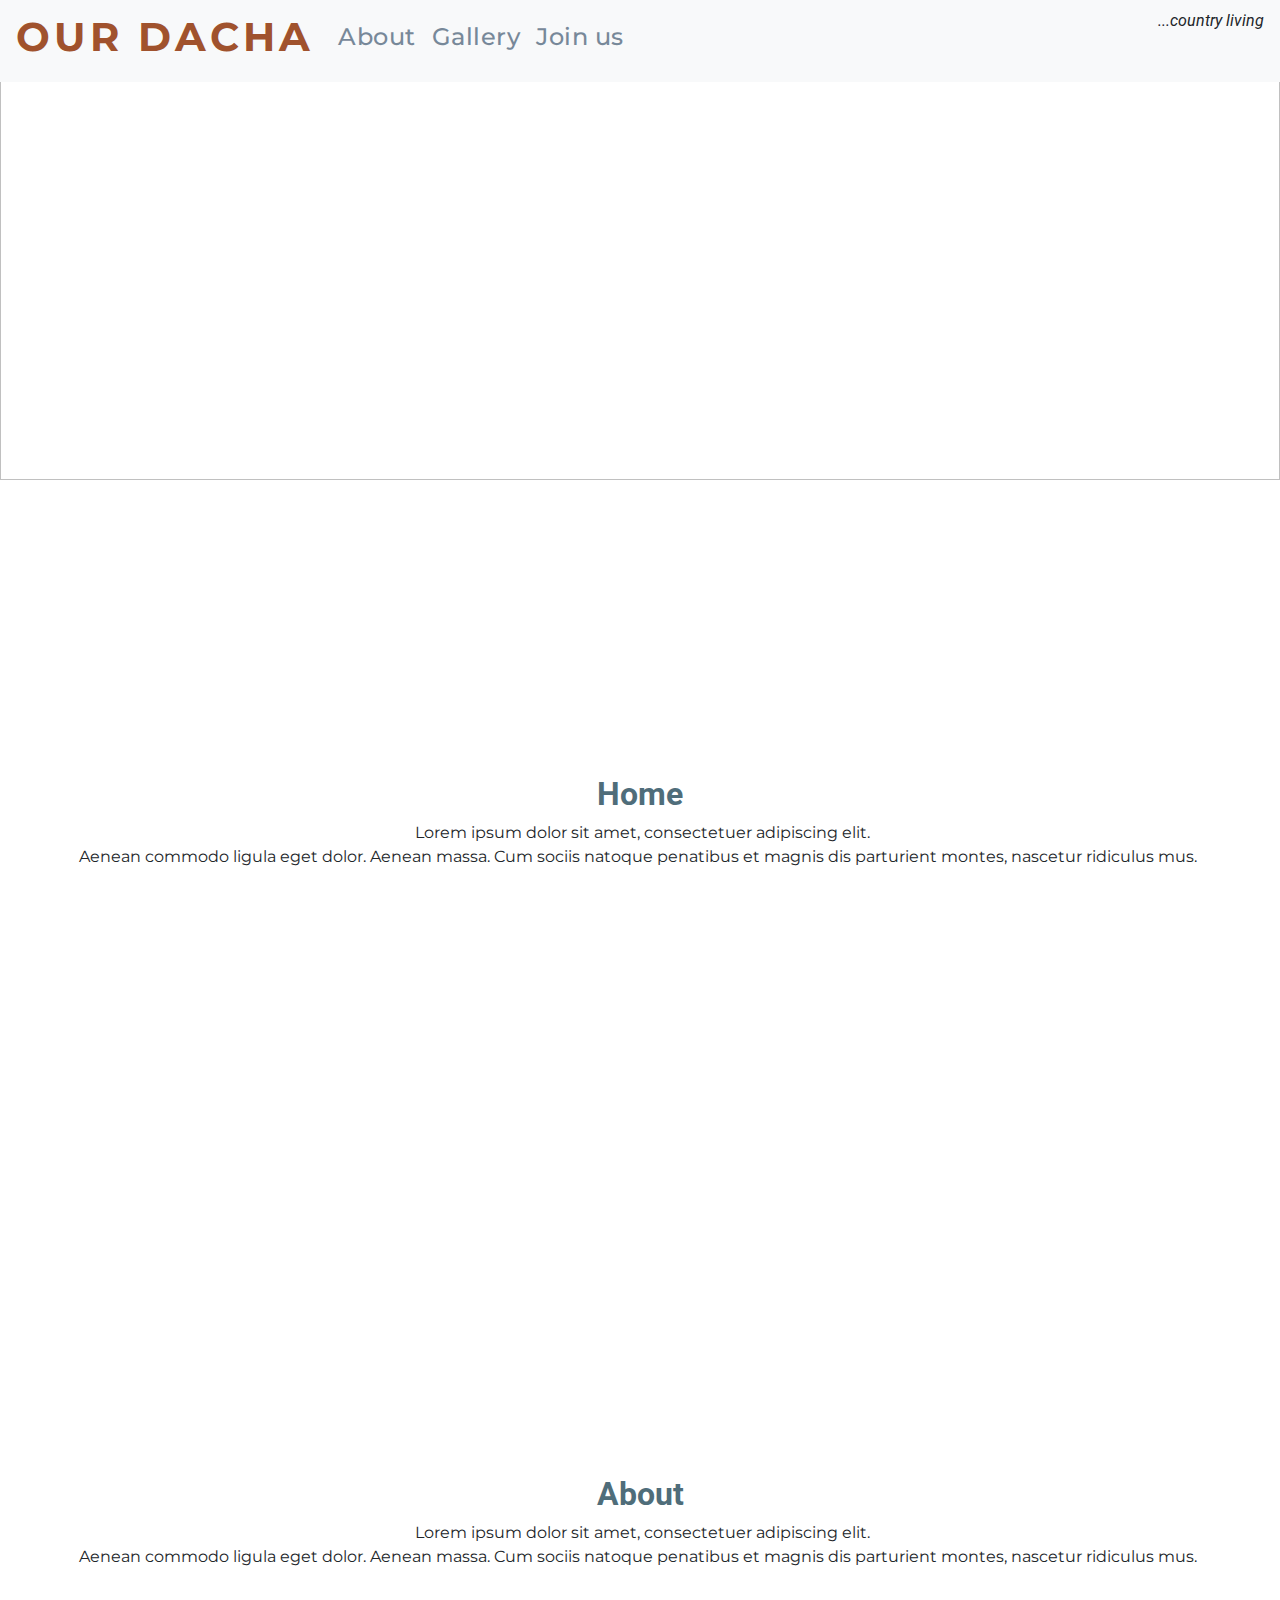
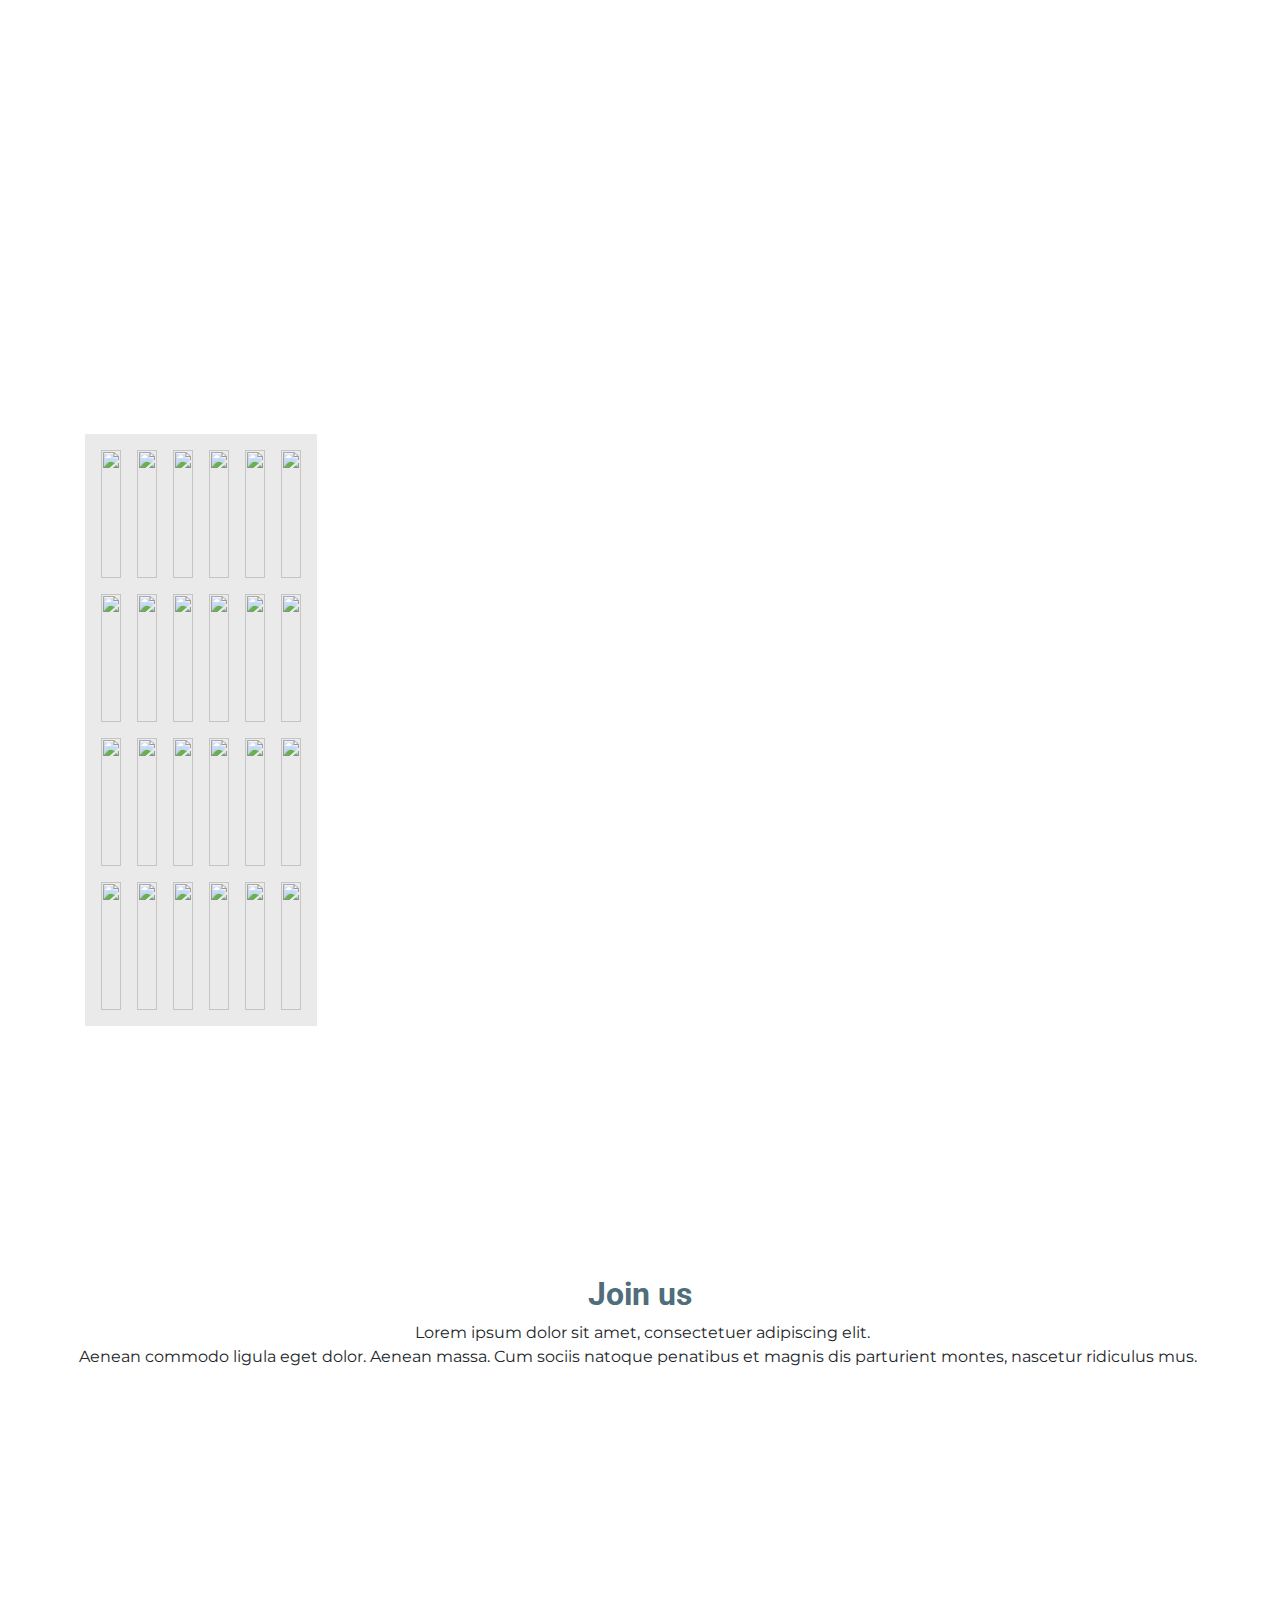
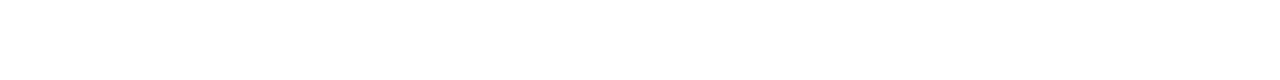
==== index.html @ f63cd3dd "added additional image to gallery section to result in six rows od six images across four columns. e" ====
<!DOCTYPE html>
<html lang="en-US">
  <head>
    <meta charset="UTF-8"/>
    <meta name="viewport" content="width=device-width, initial-scale=1.0"/>
    <link href="css/style.css" rel="stylesheet">
    <link href="https://fonts.googleapis.com/css2?family=Montserrat&family=Roboto&display=swap" rel="stylesheet">
    <link rel="stylesheet" href="https://stackpath.bootstrapcdn.com/bootstrap/4.5.2/css/bootstrap.min.css">
    <link rel="stylesheet" href="https://use.fontawesome.com/releases/v5.6.3/css/all.css">
    <title>Our Dacha</title>
  </head>
  <body>
<!--Nav-->
<header>
 <nav class="navbar navbar-expand-md fixed-top navbar-light bg-light">
  <a class="navbar-brand" href="#home"><h1><strong>Our Dacha</strong></h1></a>
  <button class="navbar-toggler" type="button" data-toggle="collapse" data-target="#navbarNav" aria-controls="navbarNav" aria-expanded="false" aria-label="Toggle navigation">
    <span class="navbar-toggler-icon"></span>
  </button>
  <div class="collapse navbar-collapse" id="navbarNav">
    <ul class="navbar-nav">
      <li class="nav-item active">
        <a class="nav-link" href="#about"><h4>About</h4><span class="sr-only"></span></a>
      </li>
      <li class="nav-item">
        <a class="nav-link" href="#gallery"><h4>Gallery</h4></a>
      </li>
      <li class="nav-item">
        <a class="nav-link" href="#form"><h4>Join us</h4></a>
      </li>
    </ul>
      </div>
        <div class="d-none d-md-block">
            <p class="navbar-text my-auto mr-2"><i>...country living</i></p>
             </div>
     </nav>
     </header>
    
    <!--banner section-->
     <section class="banner" id="banner">
     <div class="banner">
         <img class="banner-img" src="css/images/countryside.jpg">
     </div>
     </section>
     

     <!--home section-->
    <div class="home-section" id="home">
     <div class="text-area">
     <h2><strong>Home</strong></h2>
     <p>  Lorem ipsum dolor sit amet, consectetuer adipiscing elit. 
     Aenean commodo ligula eget dolor. Aenean massa. Cum sociis natoque penatibus et magnis dis parturient montes, nascetur ridiculus mus. </p>
     </div>
     </div>

     <!--about section-->
    <div class="about-section" id="about">
     <div class="text-area">
     <h2><strong>About</strong></h2>
     <p>  Lorem ipsum dolor sit amet, consectetuer adipiscing elit. 
     Aenean commodo ligula eget dolor. Aenean massa. Cum sociis natoque penatibus et magnis dis parturient montes, nascetur ridiculus mus. </p>
     </div>
     </div>
     
    
     <!--gallery section-->
    <div class="gallery-section" id="gallery">
    <div class="container">
    <div class="gallery">
      <img src="css/images/gallery/farm-1.jpg" class="img img-farm-1" />
      <img src="css/images/gallery/farm-2.jpg" class="img img-farm-2" />
      <img src="css/images/gallery/farm-3.jpg" class="img img-farm-3" />
      <img src="css/images/gallery/farm-4.jpg" class="img img-farm-4" />
      <img src="css/images/gallery/farm-1.jpg" class="img img-farm-1" />
      <img src="css/images/gallery/farm-2.jpg" class="img img-farm-2" />
      <img src="css/images/gallery/farm-3.jpg" class="img img-farm-3" />
      <img src="css/images/gallery/farm-4.jpg" class="img img-farm-4" />
      <img src="css/images/gallery/farm-1.jpg" class="img img-farm-1" />
      <img src="css/images/gallery/farm-2.jpg" class="img img-farm-2" />
      <img src="css/images/gallery/farm-3.jpg" class="img img-farm-3" />
      <img src="css/images/gallery/farm-4.jpg" class="img img-farm-4" />
      <img src="css/images/gallery/farm-1.jpg" class="img img-farm-1" />
      <img src="css/images/gallery/farm-2.jpg" class="img img-farm-2" />
      <img src="css/images/gallery/farm-3.jpg" class="img img-farm-3" />
      <img src="css/images/gallery/farm-4.jpg" class="img img-farm-4" />
      <img src="css/images/gallery/farm-1.jpg" class="img img-farm-1" />
      <img src="css/images/gallery/farm-2.jpg" class="img img-farm-2" />
      <img src="css/images/gallery/farm-3.jpg" class="img img-farm-3" />
      <img src="css/images/gallery/farm-4.jpg" class="img img-farm-4" />
      <img src="css/images/gallery/farm-1.jpg" class="img img-farm-1" />
      <img src="css/images/gallery/farm-2.jpg" class="img img-farm-2" />
      <img src="css/images/gallery/farm-3.jpg" class="img img-farm-3" />
      <img src="css/images/gallery/farm-4.jpg" class="img img-farm-4" />
    </div>
    </div>
    </div>

    <!--form-section-->
     <div class="form-section" id="form">
     <div class="text-area">
     <h2><strong>Join us</strong></h2>
     <p>  Lorem ipsum dolor sit amet, consectetuer adipiscing elit. 
     Aenean commodo ligula eget dolor. Aenean massa. Cum sociis natoque penatibus et magnis dis parturient montes, nascetur ridiculus mus. </p>
     </div>
     </div>

<!--Nav-->



  </body>
</html>
---- css/style.css ----
@import url('https://fonts.googleapis.com/css2?family=Montserrat&family=Roboto&display=swap');

* {
    margin: 0;
    padding: 0;
    list-style: none;
    text-decoration: none;
}

html {
    scroll-behavior: smooth;
}

 body {
    margin: 0;
    padding: 0;
    width: dynamic;
    position: absolute;
}



h1 {
    font-family: 'Montserrat';
    text-decoration: none;
    text-transform: uppercase;
    letter-spacing: 4px;
    color: #A0522D;
}

h4 {
    font-family: 'Montserrat';
    font-size: 1rem;
    line-height: 4rem;
    letter-spacing: 0.5px;
    color: #778899;
}

/*banner*/

.banner {
    height: 30%;
    width: 100%;
    display: block;
} 


.banner > .banner-img {
    position: relative;
    width: 100%;
    height: 30rem;
    background-repeat: no-repeat center center;
    -webkit-background-size: cover;  
    background-size: cover;
}


/*content sections*/

.home-section, .about-section, .gallery-section, .form-section {
    position: inherit;
    display: flex;
    justify-content: center;
    align-items: center;
    text-align: center;
    font-family: 'Montserrat';
    flex-wrap: wrap;
    flex-direction: row;
    width: 100%;
    height: 700px;
}

.text-area h2 {
    overflow: auto;
    font-family: 'Roboto';
    color:#4F6D7A;
    
}

/*gallery*/

.container {
    width: 100%;
    height: 100vh;
    display: flex;
    align-items: center;
}

.gallery {
    display: grid;
    grid-template-columns: repeat(6, minmax(10px, 1fr));
    grid-template-rows: repeat(4, 10vw);
    grid-gap: 16px;
    background-color: #EAEAEA;
    padding: 16px;
}

.img {
    width: 100%;
    height: 100%;
    object-fit: cover;
    opacity: .9;
    transition: opacity 0.3s;
}

img:hover {
    opacity: 1;
}
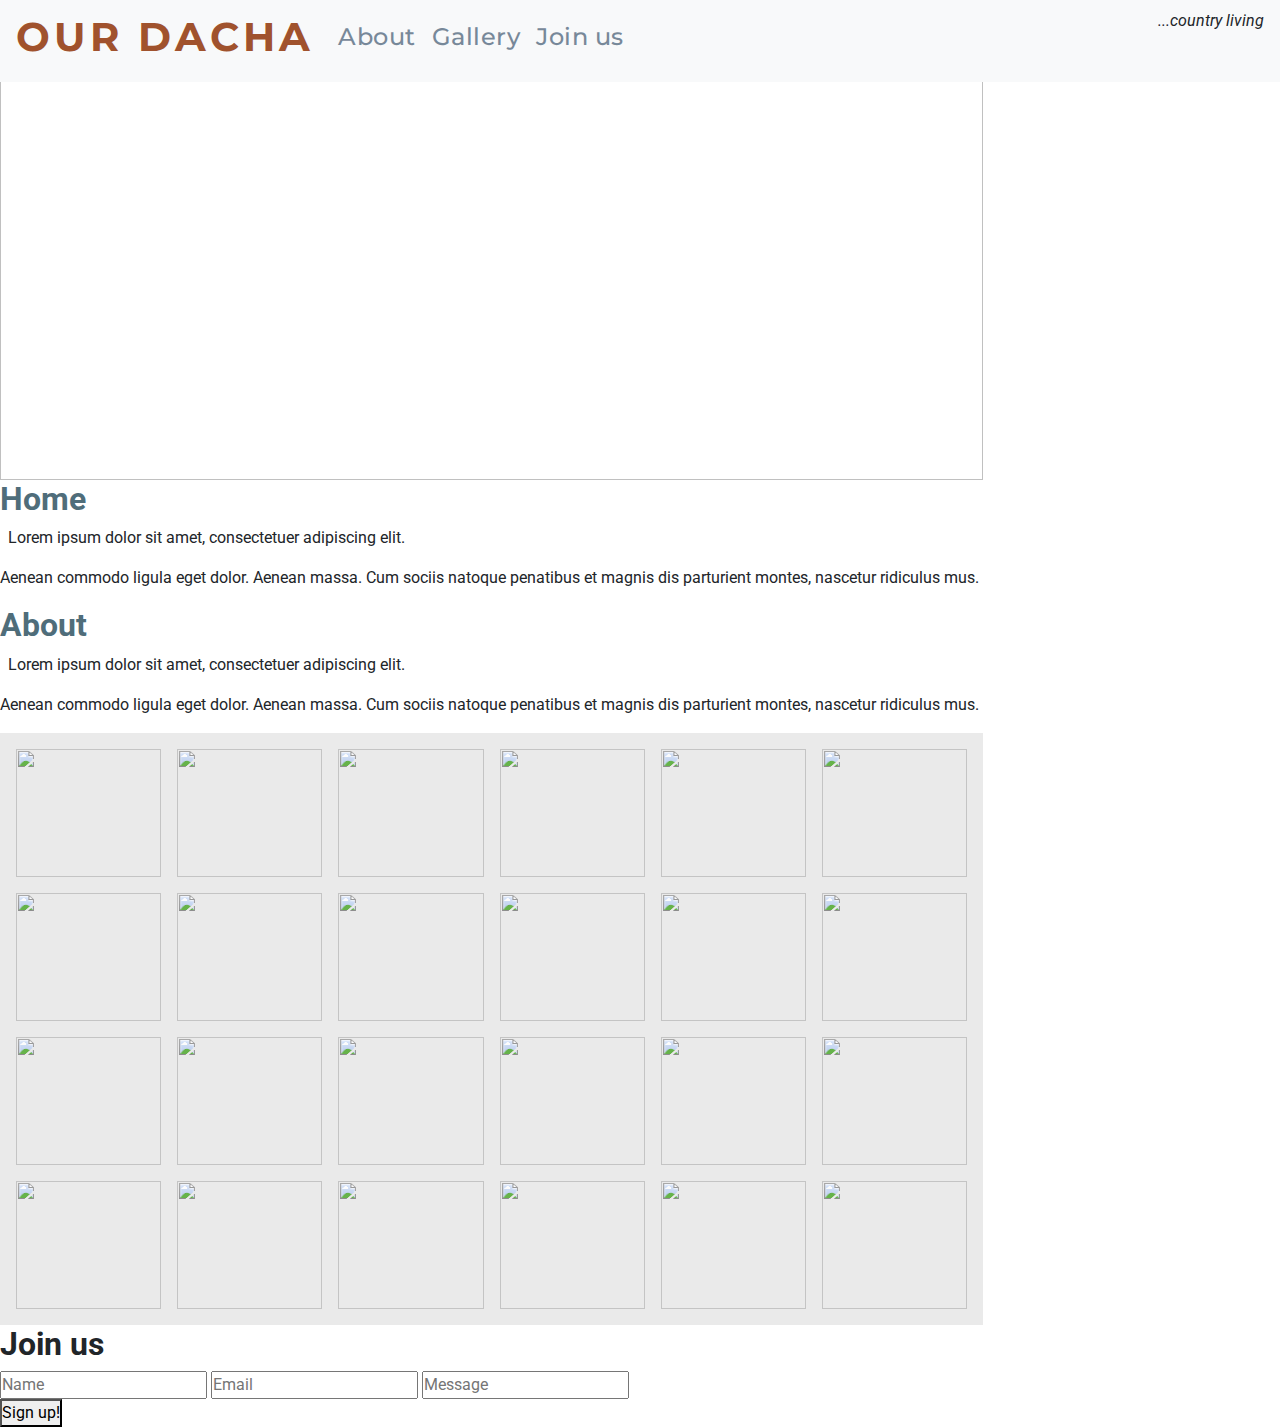
==== commit ee03fe56: "created form with name,email and message input as well as a button to submit form." ====
--- a/index.html
+++ b/index.html
@@ -2,109 +2,126 @@
 <html lang="en-US">
   <head>
     <meta charset="UTF-8"/>
-    <meta name="viewport" content="width=device-width, initial-scale=1.0"/>
+    <meta name="viewport" content="width=device-width, initial-scale=1.0">
     <link href="css/style.css" rel="stylesheet">
     <link href="https://fonts.googleapis.com/css2?family=Montserrat&family=Roboto&display=swap" rel="stylesheet">
     <link rel="stylesheet" href="https://stackpath.bootstrapcdn.com/bootstrap/4.5.2/css/bootstrap.min.css">
     <link rel="stylesheet" href="https://use.fontawesome.com/releases/v5.6.3/css/all.css">
     <title>Our Dacha</title>
-  </head>
-  <body>
-<!--Nav-->
-<header>
- <nav class="navbar navbar-expand-md fixed-top navbar-light bg-light">
-  <a class="navbar-brand" href="#home"><h1><strong>Our Dacha</strong></h1></a>
-  <button class="navbar-toggler" type="button" data-toggle="collapse" data-target="#navbarNav" aria-controls="navbarNav" aria-expanded="false" aria-label="Toggle navigation">
-    <span class="navbar-toggler-icon"></span>
-  </button>
-  <div class="collapse navbar-collapse" id="navbarNav">
-    <ul class="navbar-nav">
-      <li class="nav-item active">
-        <a class="nav-link" href="#about"><h4>About</h4><span class="sr-only"></span></a>
-      </li>
-      <li class="nav-item">
-        <a class="nav-link" href="#gallery"><h4>Gallery</h4></a>
-      </li>
-      <li class="nav-item">
-        <a class="nav-link" href="#form"><h4>Join us</h4></a>
-      </li>
-    </ul>
-      </div>
-        <div class="d-none d-md-block">
-            <p class="navbar-text my-auto mr-2"><i>...country living</i></p>
-             </div>
-     </nav>
-     </header>
+  </head> 
+
+<body>
+	<!--Nav-->
+    <section class="container-fluid">
+	<header>
+		<nav class="navbar navbar-expand-md fixed-top navbar-light bg-light">
+			<a class="navbar-brand" href="#home">
+				<h1><strong>Our Dacha</strong></h1>
+			</a>
+			<button class="navbar-toggler" type="button" data-toggle="collapse" data-target="#navbarNav" aria-controls="navbarNav" aria-expanded="false" aria-label="Toggle navigation">
+	                <span class="navbar-toggler-icon"></span>
+	            </button>
+			<div class="collapse navbar-collapse" id="navbarNav">
+				<ul class="navbar-nav mr-auto mt-2 mt-lg-0">
+					<li class="nav-item active">
+						<a class="nav-link" href="#about">
+							<h4>About</h4><span class="sr-only"></span>
+						</a>
+					</li>
+					<li class="nav-item">
+						<a class="nav-link" href="#gallery">
+							<h4>Gallery</h4>
+						</a>
+					</li>
+					<li class="nav-item">
+						<a class="nav-link" href="#form">
+							<h4>Join us</h4>
+						</a>
+					</li>
+				</ul>
+				   
+			</div>
+			      <div class="d-none d-md-block">
+				        <p class="navbar-text my-auto mr-2"><i>...country living</i></p>
+				   </div>
+		</nav>
+	</header>
+    </section>
     
-    <!--banner section-->
-     <section class="banner" id="banner">
-     <div class="banner">
-         <img class="banner-img" src="css/images/countryside.jpg">
-     </div>
-     </section>
-     
+	<!--banner section-->
+	<section class="banner" id="banner">
+		<div class="banner">
+			<img class="banner-img" src="css/images/countryside.jpg">
+	     </div>
+	</section>
+
 
      <!--home section-->
-    <div class="home-section" id="home">
-     <div class="text-area">
-     <h2><strong>Home</strong></h2>
-     <p>  Lorem ipsum dolor sit amet, consectetuer adipiscing elit. 
-     Aenean commodo ligula eget dolor. Aenean massa. Cum sociis natoque penatibus et magnis dis parturient montes, nascetur ridiculus mus. </p>
-     </div>
-     </div>
+	<div class="content" id="home">
+		<div class="text-area">
+			<h2><strong>Home</strong></h2>
+			<p>  Lorem ipsum dolor sit amet, consectetuer adipiscing elit. </p>
+			<p> Aenean commodo ligula eget dolor. Aenean massa. Cum sociis natoque penatibus et magnis dis parturient montes, nascetur ridiculus mus. 
+			</p>
+		</div>
+	</div>
+
 
      <!--about section-->
-    <div class="about-section" id="about">
-     <div class="text-area">
-     <h2><strong>About</strong></h2>
-     <p>  Lorem ipsum dolor sit amet, consectetuer adipiscing elit. 
-     Aenean commodo ligula eget dolor. Aenean massa. Cum sociis natoque penatibus et magnis dis parturient montes, nascetur ridiculus mus. </p>
-     </div>
-     </div>
-     
+	<div class="content" id="about">
+		<div class="text-area">
+			<h2><strong>About</strong></h2>
+			<p>  Lorem ipsum dolor sit amet, consectetuer adipiscing elit. </p>
+			<p> Aenean commodo ligula eget dolor. Aenean massa. Cum sociis natoque penatibus et magnis dis parturient montes, nascetur ridiculus mus. 
+			</p>
+		</div>
+	</div>
     
      <!--gallery section-->
-    <div class="gallery-section" id="gallery">
-    <div class="container">
-    <div class="gallery">
-      <img src="css/images/gallery/farm-1.jpg" class="img img-farm-1" />
-      <img src="css/images/gallery/farm-2.jpg" class="img img-farm-2" />
-      <img src="css/images/gallery/farm-3.jpg" class="img img-farm-3" />
-      <img src="css/images/gallery/farm-4.jpg" class="img img-farm-4" />
-      <img src="css/images/gallery/farm-1.jpg" class="img img-farm-1" />
-      <img src="css/images/gallery/farm-2.jpg" class="img img-farm-2" />
-      <img src="css/images/gallery/farm-3.jpg" class="img img-farm-3" />
-      <img src="css/images/gallery/farm-4.jpg" class="img img-farm-4" />
-      <img src="css/images/gallery/farm-1.jpg" class="img img-farm-1" />
-      <img src="css/images/gallery/farm-2.jpg" class="img img-farm-2" />
-      <img src="css/images/gallery/farm-3.jpg" class="img img-farm-3" />
-      <img src="css/images/gallery/farm-4.jpg" class="img img-farm-4" />
-      <img src="css/images/gallery/farm-1.jpg" class="img img-farm-1" />
-      <img src="css/images/gallery/farm-2.jpg" class="img img-farm-2" />
-      <img src="css/images/gallery/farm-3.jpg" class="img img-farm-3" />
-      <img src="css/images/gallery/farm-4.jpg" class="img img-farm-4" />
-      <img src="css/images/gallery/farm-1.jpg" class="img img-farm-1" />
-      <img src="css/images/gallery/farm-2.jpg" class="img img-farm-2" />
-      <img src="css/images/gallery/farm-3.jpg" class="img img-farm-3" />
-      <img src="css/images/gallery/farm-4.jpg" class="img img-farm-4" />
-      <img src="css/images/gallery/farm-1.jpg" class="img img-farm-1" />
-      <img src="css/images/gallery/farm-2.jpg" class="img img-farm-2" />
-      <img src="css/images/gallery/farm-3.jpg" class="img img-farm-3" />
-      <img src="css/images/gallery/farm-4.jpg" class="img img-farm-4" />
+	<div class="content" id="gallery">
+		<!--<div class="container">-->
+		<div class="gallery">
+			<img src="css/images/gallery/farm-1.jpg" class="img img-farm-1" />
+			<img src="css/images/gallery/farm-2.jpg" class="img img-farm-2" />
+			<img src="css/images/gallery/farm-3.jpg" class="img img-farm-3" />
+			<img src="css/images/gallery/farm-4.jpg" class="img img-farm-4" />
+			<img src="css/images/gallery/farm-1.jpg" class="img img-farm-1" />
+			<img src="css/images/gallery/farm-2.jpg" class="img img-farm-2" />
+			<img src="css/images/gallery/farm-3.jpg" class="img img-farm-3" />
+			<img src="css/images/gallery/farm-4.jpg" class="img img-farm-4" />
+			<img src="css/images/gallery/farm-1.jpg" class="img img-farm-1" />
+			<img src="css/images/gallery/farm-2.jpg" class="img img-farm-2" />
+			<img src="css/images/gallery/farm-3.jpg" class="img img-farm-3" />
+			<img src="css/images/gallery/farm-4.jpg" class="img img-farm-4" />
+			<img src="css/images/gallery/farm-1.jpg" class="img img-farm-1" />
+			<img src="css/images/gallery/farm-2.jpg" class="img img-farm-2" />
+			<img src="css/images/gallery/farm-3.jpg" class="img img-farm-3" />
+			<img src="css/images/gallery/farm-4.jpg" class="img img-farm-4" />
+			<img src="css/images/gallery/farm-1.jpg" class="img img-farm-1" />
+			<img src="css/images/gallery/farm-2.jpg" class="img img-farm-2" />
+			<img src="css/images/gallery/farm-3.jpg" class="img img-farm-3" />
+			<img src="css/images/gallery/farm-4.jpg" class="img img-farm-4" />
+			<img src="css/images/gallery/farm-1.jpg" class="img img-farm-1" />
+			<img src="css/images/gallery/farm-2.jpg" class="img img-farm-2" />
+			<img src="css/images/gallery/farm-3.jpg" class="img img-farm-3" />
+			<img src="css/images/gallery/farm-4.jpg" class="img img-farm-4" />
+	    </div>
+			<!--</div> -->
+		</div>
+    
+
+	<!--form-section-->
+	<div class="content" id="form">
+    <div class="form">
+    <h2><strong>Join us</strong></h2>
+      <form>
+        <input type="text" id="name" placeholder="Name" />
+        <input type="text" id="email" placeholder="Email" />
+        <input type="text" id="message" placeholder="Message" />
+      </form>
+      <button type="button">Sign up!</button>
     </div>
     </div>
-    </div>
-
-    <!--form-section-->
-     <div class="form-section" id="form">
-     <div class="text-area">
-     <h2><strong>Join us</strong></h2>
-     <p>  Lorem ipsum dolor sit amet, consectetuer adipiscing elit. 
-     Aenean commodo ligula eget dolor. Aenean massa. Cum sociis natoque penatibus et magnis dis parturient montes, nascetur ridiculus mus. </p>
-     </div>
-     </div>
-
-<!--Nav-->
 
 
 
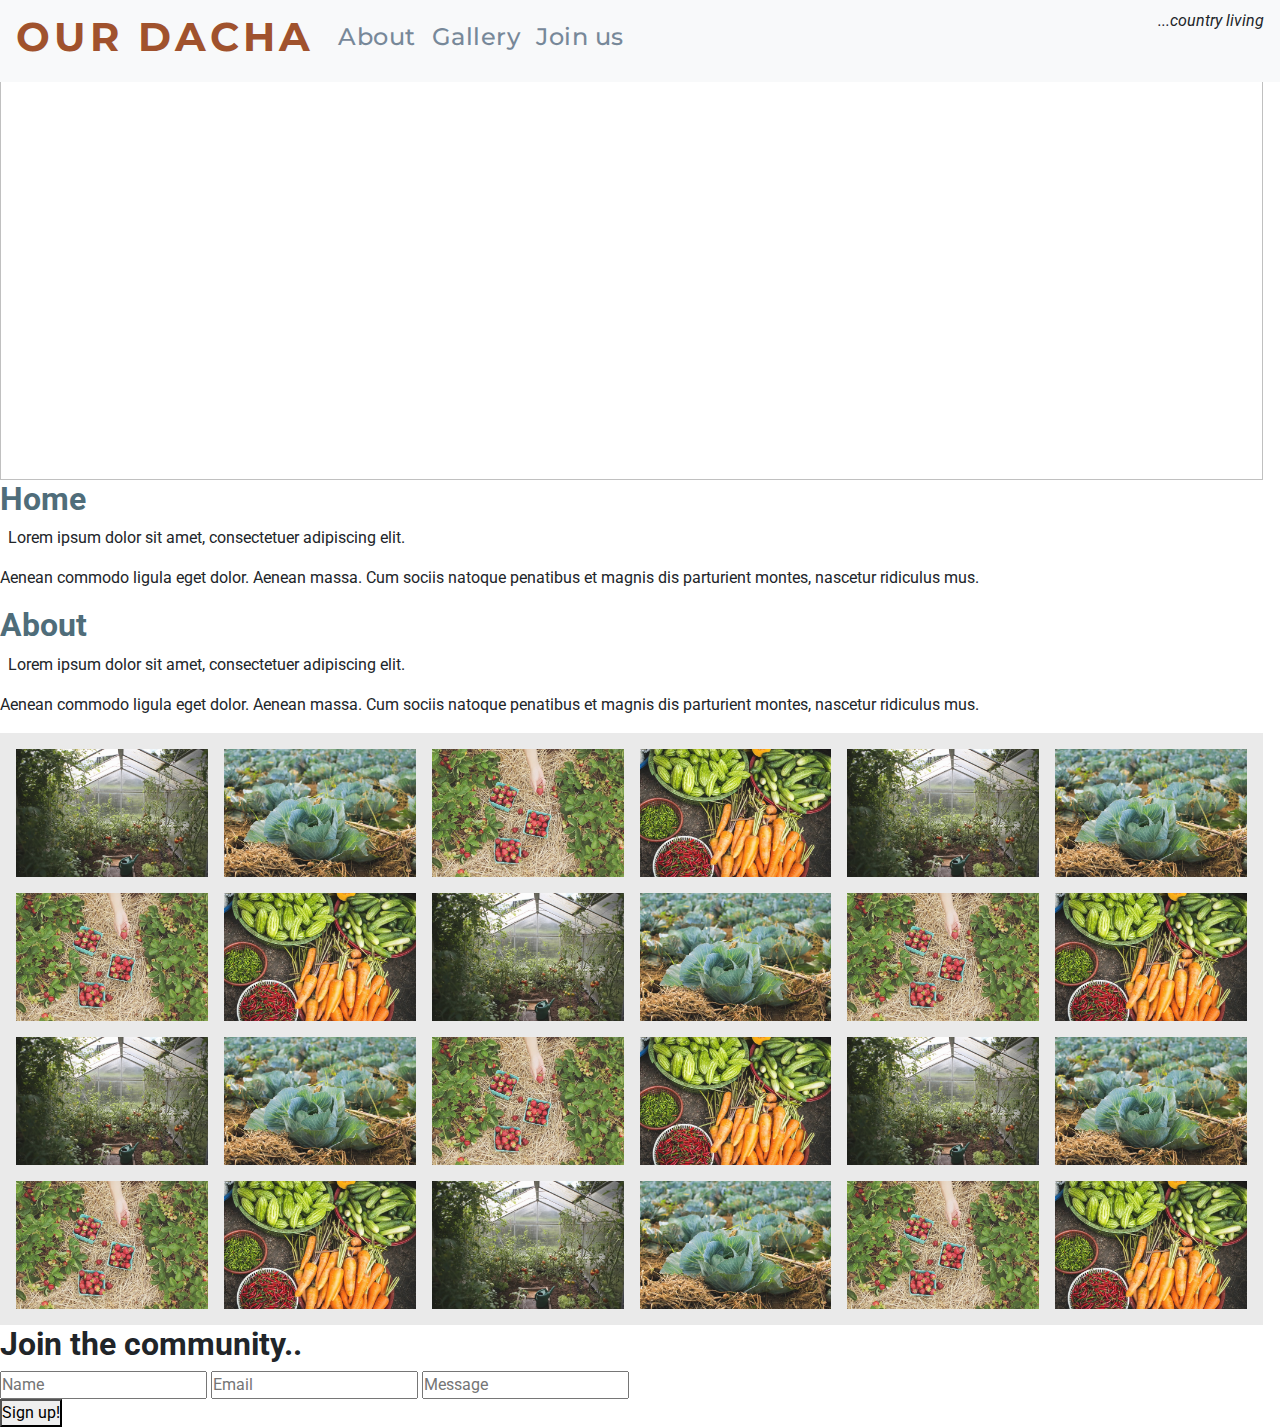
==== commit c5b507e4: "edit" ====
--- a/index.html
+++ b/index.html
@@ -113,7 +113,7 @@
 	<!--form-section-->
 	<div class="content" id="form">
     <div class="form">
-    <h2><strong>Join us</strong></h2>
+    <h2><strong>Join the community..</strong></h2>
       <form>
         <input type="text" id="name" placeholder="Name" />
         <input type="text" id="email" placeholder="Email" />
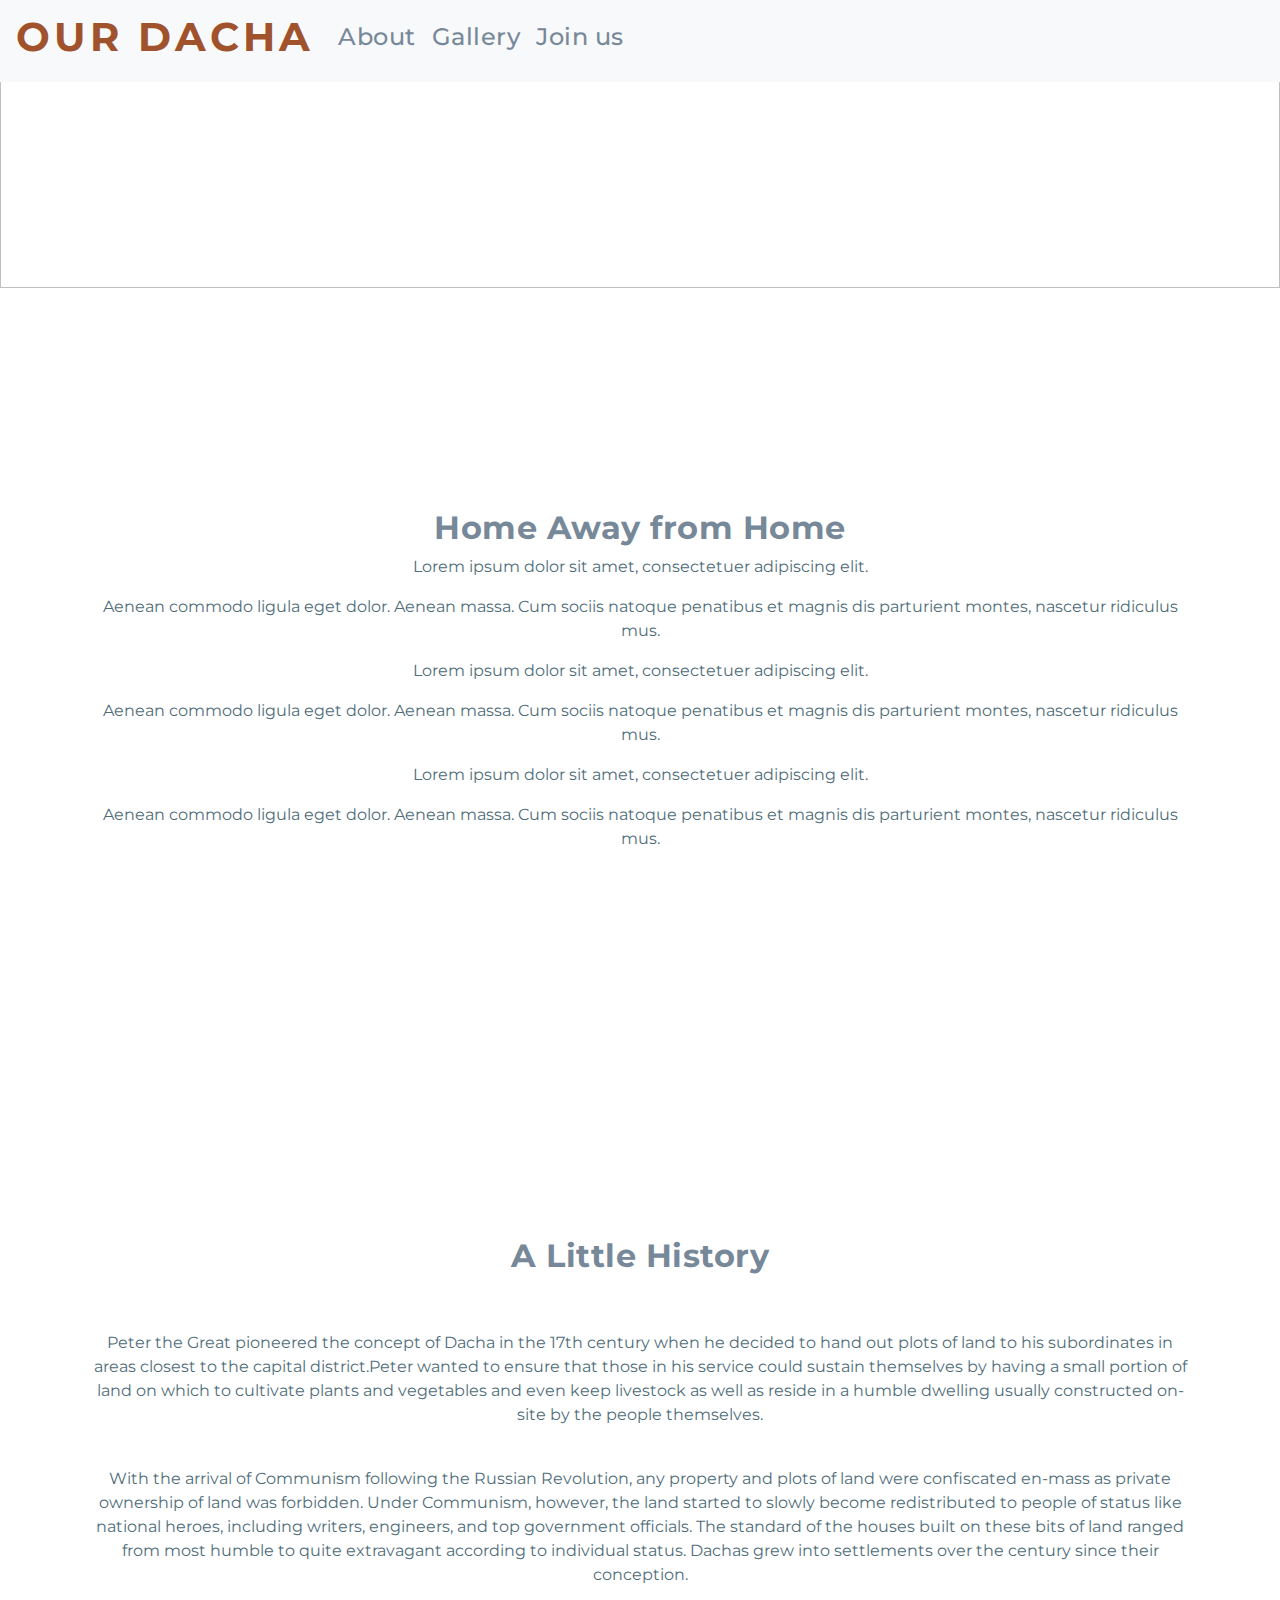
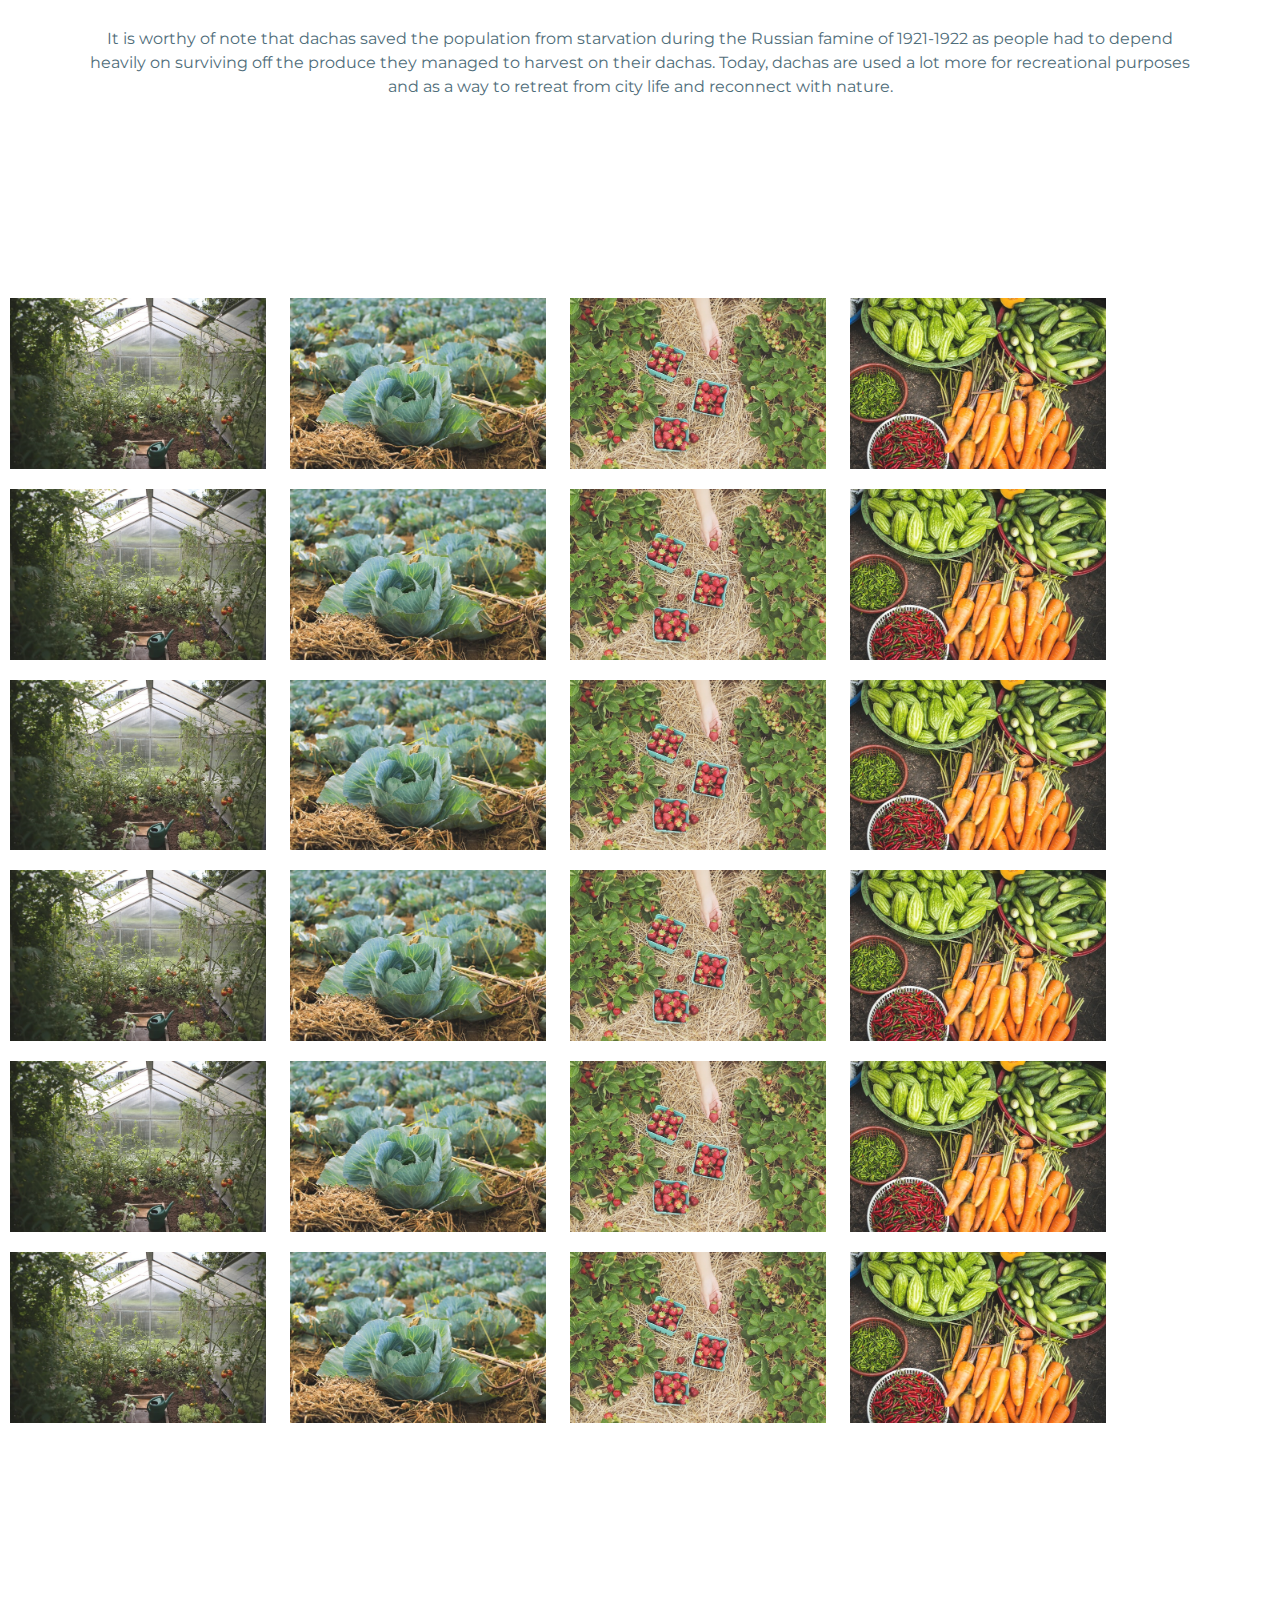
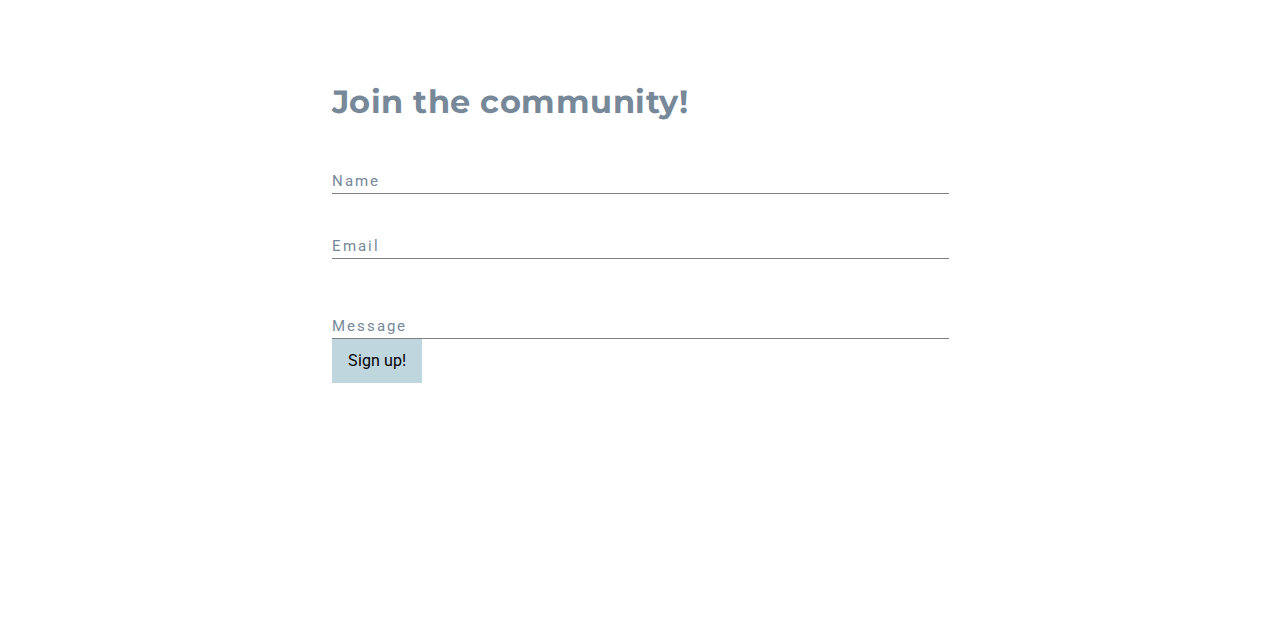
==== commit 3cf03303: "not altering the images section with any additional div classes as found them unnecessary at this po" ====
--- a/index.html
+++ b/index.html
@@ -1,3 +1,4 @@
+
 <!DOCTYPE html>
 <html lang="en-US">
   <head>
@@ -6,14 +7,12 @@
     <link href="css/style.css" rel="stylesheet">
     <link href="https://fonts.googleapis.com/css2?family=Montserrat&family=Roboto&display=swap" rel="stylesheet">
     <link rel="stylesheet" href="https://stackpath.bootstrapcdn.com/bootstrap/4.5.2/css/bootstrap.min.css">
-    <link rel="stylesheet" href="https://use.fontawesome.com/releases/v5.6.3/css/all.css">
+    <link rel="stylesheet" href="https://use.fontawesome.com/releases/v5.6.3/css/all.css">
     <title>Our Dacha</title>
-  </head> 
+  </head>
 
 <body>
-	<!--Nav-->
     <section class="container-fluid">
-	<header>
 		<nav class="navbar navbar-expand-md fixed-top navbar-light bg-light">
 			<a class="navbar-brand" href="#home">
 				<h1><strong>Our Dacha</strong></h1>
@@ -39,91 +38,133 @@
 						</a>
 					</li>
 				</ul>
-				   
+
 			</div>
-			      <div class="d-none d-md-block">
-				        <p class="navbar-text my-auto mr-2"><i>...country living</i></p>
-				   </div>
+			   <!-- <div class="d-none d-md-block">
+				        <p class="navbar-text my-auto mr-2"><i>...country living</i></p>
+				   </div>  -->
 		</nav>
-	</header>
     </section>
-    
-	<!--banner section-->
+
 	<section class="banner" id="banner">
 		<div class="banner">
 			<img class="banner-img" src="css/images/countryside.jpg">
 	     </div>
+	</section> 
+
+
+
+     <!--home section-->
+	<section class="content container" id="home">
+		<div class="row">
+			<div class="col-sm-12">
+				<h2><strong>Home Away from Home</strong></h2>
+				<!--  <a class="nav-link dropdown-toggle" href="page2.html" id="navbarDropdown" role="button" data-toggle="dropdown" aria-haspopup="true" aria-expanded="false">newpage</a> -->
+				<p> Lorem ipsum dolor sit amet, consectetuer adipiscing elit. </p>
+				<p> Aenean commodo ligula eget dolor. Aenean massa. Cum sociis natoque penatibus et magnis dis parturient
+					montes, nascetur ridiculus mus.
+				</p>
+				<p> Lorem ipsum dolor sit amet, consectetuer adipiscing elit. </p>
+				<p> Aenean commodo ligula eget dolor. Aenean massa. Cum sociis natoque penatibus et magnis dis parturient
+					montes, nascetur ridiculus mus.
+				</p>
+				<p> Lorem ipsum dolor sit amet, consectetuer adipiscing elit. </p>
+				<p> Aenean commodo ligula eget dolor. Aenean massa. Cum sociis natoque penatibus et magnis dis parturient
+					montes, nascetur ridiculus mus.
+				</p>
+			</div>
+		</div>
 	</section>
 
 
-     <!--home section-->
-	<div class="content" id="home">
-		<div class="text-area">
-			<h2><strong>Home</strong></h2>
-			<p>  Lorem ipsum dolor sit amet, consectetuer adipiscing elit. </p>
-			<p> Aenean commodo ligula eget dolor. Aenean massa. Cum sociis natoque penatibus et magnis dis parturient montes, nascetur ridiculus mus. 
-			</p>
-		</div>
-	</div>
-
 
      <!--about section-->
-	<div class="content" id="about">
-		<div class="text-area">
-			<h2><strong>About</strong></h2>
-			<p>  Lorem ipsum dolor sit amet, consectetuer adipiscing elit. </p>
-			<p> Aenean commodo ligula eget dolor. Aenean massa. Cum sociis natoque penatibus et magnis dis parturient montes, nascetur ridiculus mus. 
-			</p>
+	<section class="content container" id="about">
+		<div class="row">
+			<div class="col-sm-12">
+				<h2><strong>A Little History</strong></h2>
+                <br>
+                <br>
+				<p> Peter the Great pioneered the concept of Dacha in the 17th century when he decided to hand out plots of land to his
+                 subordinates in areas closest to the capital district.Peter wanted to ensure that those in his service could sustain themselves by having a small portion of land on which to cultivate plants and vegetables and even keep livestock as well as reside in a humble dwelling usually constructed on-site by the people themselves. 
+                </p>
+                <br>
+                <p> With the arrival of Communism following the Russian Revolution, any property and plots of land were confiscated en-mass as private ownership of land was forbidden. Under Communism, however, the land started to slowly become redistributed to people of status like national heroes, including writers, engineers, and top government officials. 
+                The standard of the houses built on these bits of land ranged from most humble to quite extravagant according to individual status. Dachas grew into settlements over the century since their conception.
+                </p>
+                <br>
+                <p>
+                It is worthy of note that dachas saved the population from starvation during the Russian famine of 1921-1922 as people had to depend heavily on surviving 
+                off the produce they managed to harvest on their dachas.
+                Today, dachas are used a lot more for recreational purposes and as a way to retreat from city life and reconnect with nature.
+				</p>
+                <br>
+			</div>
 		</div>
-	</div>
-    
+	</section>
+
      <!--gallery section-->
-	<div class="content" id="gallery">
-		<!--<div class="container">-->
+	<div class="gallery-content" id="gallery">
 		<div class="gallery">
-			<img src="css/images/gallery/farm-1.jpg" class="img img-farm-1" />
-			<img src="css/images/gallery/farm-2.jpg" class="img img-farm-2" />
-			<img src="css/images/gallery/farm-3.jpg" class="img img-farm-3" />
-			<img src="css/images/gallery/farm-4.jpg" class="img img-farm-4" />
-			<img src="css/images/gallery/farm-1.jpg" class="img img-farm-1" />
-			<img src="css/images/gallery/farm-2.jpg" class="img img-farm-2" />
-			<img src="css/images/gallery/farm-3.jpg" class="img img-farm-3" />
-			<img src="css/images/gallery/farm-4.jpg" class="img img-farm-4" />
-			<img src="css/images/gallery/farm-1.jpg" class="img img-farm-1" />
-			<img src="css/images/gallery/farm-2.jpg" class="img img-farm-2" />
-			<img src="css/images/gallery/farm-3.jpg" class="img img-farm-3" />
-			<img src="css/images/gallery/farm-4.jpg" class="img img-farm-4" />
-			<img src="css/images/gallery/farm-1.jpg" class="img img-farm-1" />
-			<img src="css/images/gallery/farm-2.jpg" class="img img-farm-2" />
-			<img src="css/images/gallery/farm-3.jpg" class="img img-farm-3" />
-			<img src="css/images/gallery/farm-4.jpg" class="img img-farm-4" />
-			<img src="css/images/gallery/farm-1.jpg" class="img img-farm-1" />
-			<img src="css/images/gallery/farm-2.jpg" class="img img-farm-2" />
-			<img src="css/images/gallery/farm-3.jpg" class="img img-farm-3" />
-			<img src="css/images/gallery/farm-4.jpg" class="img img-farm-4" />
-			<img src="css/images/gallery/farm-1.jpg" class="img img-farm-1" />
-			<img src="css/images/gallery/farm-2.jpg" class="img img-farm-2" />
-			<img src="css/images/gallery/farm-3.jpg" class="img img-farm-3" />
-			<img src="css/images/gallery/farm-4.jpg" class="img img-farm-4" />
-	    </div>
-			<!--</div> -->
-		</div>
-    
-
-	<!--form-section-->
-	<div class="content" id="form">
-    <div class="form">
-    <h2><strong>Join the community..</strong></h2>
-      <form>
-        <input type="text" id="name" placeholder="Name" />
-        <input type="text" id="email" placeholder="Email" />
-        <input type="text" id="message" placeholder="Message" />
-      </form>
-      <button type="button">Sign up!</button>
-    </div>
+					<img src="css/images/gallery/farm-1.jpg" class="img img-farm-1" />
+					<img src="css/images/gallery/farm-2.jpg" class="img img-farm-2" />
+					<img src="css/images/gallery/farm-3.jpg" class="img img-farm-3" />
+					<img src="css/images/gallery/farm-4.jpg" class="img img-farm-4" />
+					<img src="css/images/gallery/farm-1.jpg" class="img img-farm-1" />
+					<img src="css/images/gallery/farm-2.jpg" class="img img-farm-2" />
+				    <img src="css/images/gallery/farm-3.jpg" class="img img-farm-3" />
+				    <img src="css/images/gallery/farm-4.jpg" class="img img-farm-4" />
+				    <img src="css/images/gallery/farm-1.jpg" class="img img-farm-1" />
+				    <img src="css/images/gallery/farm-2.jpg" class="img img-farm-2" />
+				    <img src="css/images/gallery/farm-3.jpg" class="img img-farm-3" />
+				    <img src="css/images/gallery/farm-4.jpg" class="img img-farm-4" />
+				    <img src="css/images/gallery/farm-1.jpg" class="img img-farm-1" />
+				    <img src="css/images/gallery/farm-2.jpg" class="img img-farm-2" />
+			     	<img src="css/images/gallery/farm-3.jpg" class="img img-farm-3" />
+			    	<img src="css/images/gallery/farm-4.jpg" class="img img-farm-4" />
+			    	<img src="css/images/gallery/farm-1.jpg" class="img img-farm-1" />
+			    	<img src="css/images/gallery/farm-2.jpg" class="img img-farm-2" />
+			    	<img src="css/images/gallery/farm-3.jpg" class="img img-farm-3" />
+			    	<img src="css/images/gallery/farm-4.jpg" class="img img-farm-4" />
+			    	<img src="css/images/gallery/farm-1.jpg" class="img img-farm-1" />
+			    	<img src="css/images/gallery/farm-2.jpg" class="img img-farm-2" />
+			    	<img src="css/images/gallery/farm-3.jpg" class="img img-farm-3" />
+			    	<img src="css/images/gallery/farm-4.jpg" class="img img-farm-4" />
+         </div>
     </div>
 
 
+	<!--form-section-->
+	<section class="content container" id="form">
+		<div class="row">
+			<div class="col-sm-12">
+				<!--<div class="content" id="form">
+	    <div class="form"> -->
+				<h2><strong>Join the community!</strong></h2>
+				<form>
+					<input type="text" id="name" placeholder="Name" />
+					<input type="text" id="email" placeholder="Email" />
+					<input type="text" id="message" placeholder="Message" />
+	            </form>
+					<button type="button">Sign up!</button>
+			</div>
+		</div>
+	</section>
+
+<!--footer section-->
+
+<!--<section class="section-content" id="footer">
+				<ul>
+					<li><i class="fab fa-youtube"></i><a href="https://www.youtube.com/" target="_blank"></a></li>
+					<li><i class="fab fa-facebook-square"></i><a href="https://www.facebook.com/facebook" target="_blank"></a></li>
+					<li><a href="https://www.instagram.com/" target="_blank"></a><i class="fab fa-instagram-square"></i></li>
+					<li><a href="https://twitter.com/" target="_blank"></a><i class="fab fa-twitter-square"></i></li>
+				</ul>
+</section>   -->
+
+
+
+<script src="https://stackpath.bootstrapcdn.com/bootstrap/4.4.1/js/bootstrap.min.js" integrity="sha384-wfSDF2E50Y2D1uUdj0O3uMBJnjuUD4Ih7YwaYd1iqfktj0Uod8GCExl3Og8ifwB6" crossorigin="anonymous"></script>
 
   </body>
 </html>
--- a/css/style.css
+++ b/css/style.css
@@ -11,17 +11,16 @@
     scroll-behavior: smooth;
 }
 
- body {
+body {
     margin: 0;
     padding: 0;
     width: dynamic;
-    position: absolute;
-}
-
+    position: absolute; 
+}
 
 
 h1 {
-    font-family: 'Montserrat';
+    font-family: "Montserrat", sans-serif;  
     text-decoration: none;
     text-transform: uppercase;
     letter-spacing: 4px;
@@ -29,13 +28,23 @@
 }
 
 h4 {
-    font-family: 'Montserrat';
+    font-family: "Montserrat", sans-serif;
     font-size: 1rem;
     line-height: 4rem;
     letter-spacing: 0.5px;
     color: #778899;
 }
 
+
+/*Navbar*/
+
+.navbar-brand {
+    float: right;
+    display: block;
+}
+
+
+
 /*banner*/
 
 .banner {
@@ -45,62 +54,111 @@
 } 
 
 
-.banner > .banner-img {
+.banner-img {
     position: relative;
     width: 100%;
-    height: 30rem;
-    background-repeat: no-repeat center center;
-    -webkit-background-size: cover;  
-    background-size: cover;
+    height: 7rem;
 }
 
 
 /*content sections*/
 
-.home-section, .about-section, .gallery-section, .form-section {
-    position: inherit;
+.content {
+    position: relative;
     display: flex;
     justify-content: center;
     align-items: center;
-    text-align: center;
     font-family: 'Montserrat';
     flex-wrap: wrap;
-    flex-direction: row;
-    width: 100%;
-    height: 700px;
-}
-
-.text-area h2 {
-    overflow: auto;
+    width: 100%;
+    height: 800px;
+}
+
+
+/*
+.home-content {
+    width: 80%;
+    margin: 0.5rem;
+} 
+
+.about-content {
+    width: 80%;
+    margin: 0.5rem;
+} 
+
+.gallery-content {
+    width: 80%;
+    margin: 0.5rem;
+} 
+
+.form-content {
+    width: 100%;
+    margin: 0.5rem;
+} 
+*/
+
+#home{
+    overflow: hidden;
+    text-align: center;
+    color: #4F6D7A;
+    background-color: #fff;
+}
+
+#about {
+    overflow: hidden;
+    text-align: center;
+    color:#4F6D7A;
+    background-color: #fff;
+}
+
+#gallery {
+    overflow: hidden;
     font-family: 'Roboto';
     color:#4F6D7A;
-    
-}
+    background-color: #fff;
+} 
+
+#form {
+    overflow: hidden;
+    font-family: 'Roboto';
+    color:#4F6D7A;
+    background-color: #fff;
+}   
+
+
+
 
 /*gallery*/
-
-.container {
+/* .container {
     width: 100%;
     height: 100vh;
     display: flex;
     align-items: center;
-}
-
-.gallery {
+    overflow: auto;
+} */
+
+/* .gallery {
     display: grid;
     grid-template-columns: repeat(6, minmax(10px, 1fr));
     grid-template-rows: repeat(4, 10vw);
     grid-gap: 16px;
     background-color: #EAEAEA;
     padding: 16px;
+} */
+
+#gallery {
+    display: flex;
+    flex-flow: row wrap;
 }
 
 .img {
-    width: 100%;
-    height: 100%;
-    object-fit: cover;
+    max-width: 20%;
+    max-height: 20%;
+    object-fit: contain;
     opacity: .9;
+    margin: 10px;
     transition: opacity 0.3s;
+
 }
 
 img:hover {
@@ -111,22 +169,102 @@
 
 
 
-
-
-
-
-
-
-
-
-
-
+/* form */ 
+
+.form1 {
+   position: absolute;
+   top: 60%;
+   left: 50%;
+   transform: translate(-50%, -50%);
+   text-align: center;
+}
  
 
-
-
-
-
-
-
-
+input {
+    width: 100%;
+    margin: 60px 0;
+    background: rgba (0,0,0,0);
+    border: none;
+    border-bottom: 1px solid gray;
+}
+
+h2 {
+    font-family: 'Montserrat';
+    font-size: 1rem;
+    line-height: 4rem;
+    letter-spacing: 0.5px;
+    color: #778899;
+}
+
+#name {
+   margin-top: 40px;
+}
+
+#email {
+   margin-top: 40px;
+}
+
+#message {
+    margin-top: 55px;
+}
+
+::-webkit-input-placeholder {
+    color: #778899;
+    font-size: 15px;
+    letter-spacing: 2px;
+}
+
+button {
+    font-family: 'Roboto';
+    padding: 10px 16px;
+    font-size: 13px;
+    background: #C0D6DF;
+    border: none;
+    /*margin-top: 60px;*/
+    border-top: 60px;
+    border-radius: 5px;
+}
+
+
+
+
+
+
+/* footer */ 
+
+
+
+
+
+
+/* MEDIA QUERIES */
+@media screen and (min-width: 768px) {
+   .banner-img {
+        height: 10rem;
+    }
+ }
+
+
+@media screen and (min-width: 992px) { 
+    .banner-img {
+        height: 15rem;
+    }
+ }
+
+
+@media screen and (min-width: 1200px) {
+    .banner-img {
+        height: 18rem;
+    }
+ }
+
+
+ 
+
+
+
+
+
+
+
+
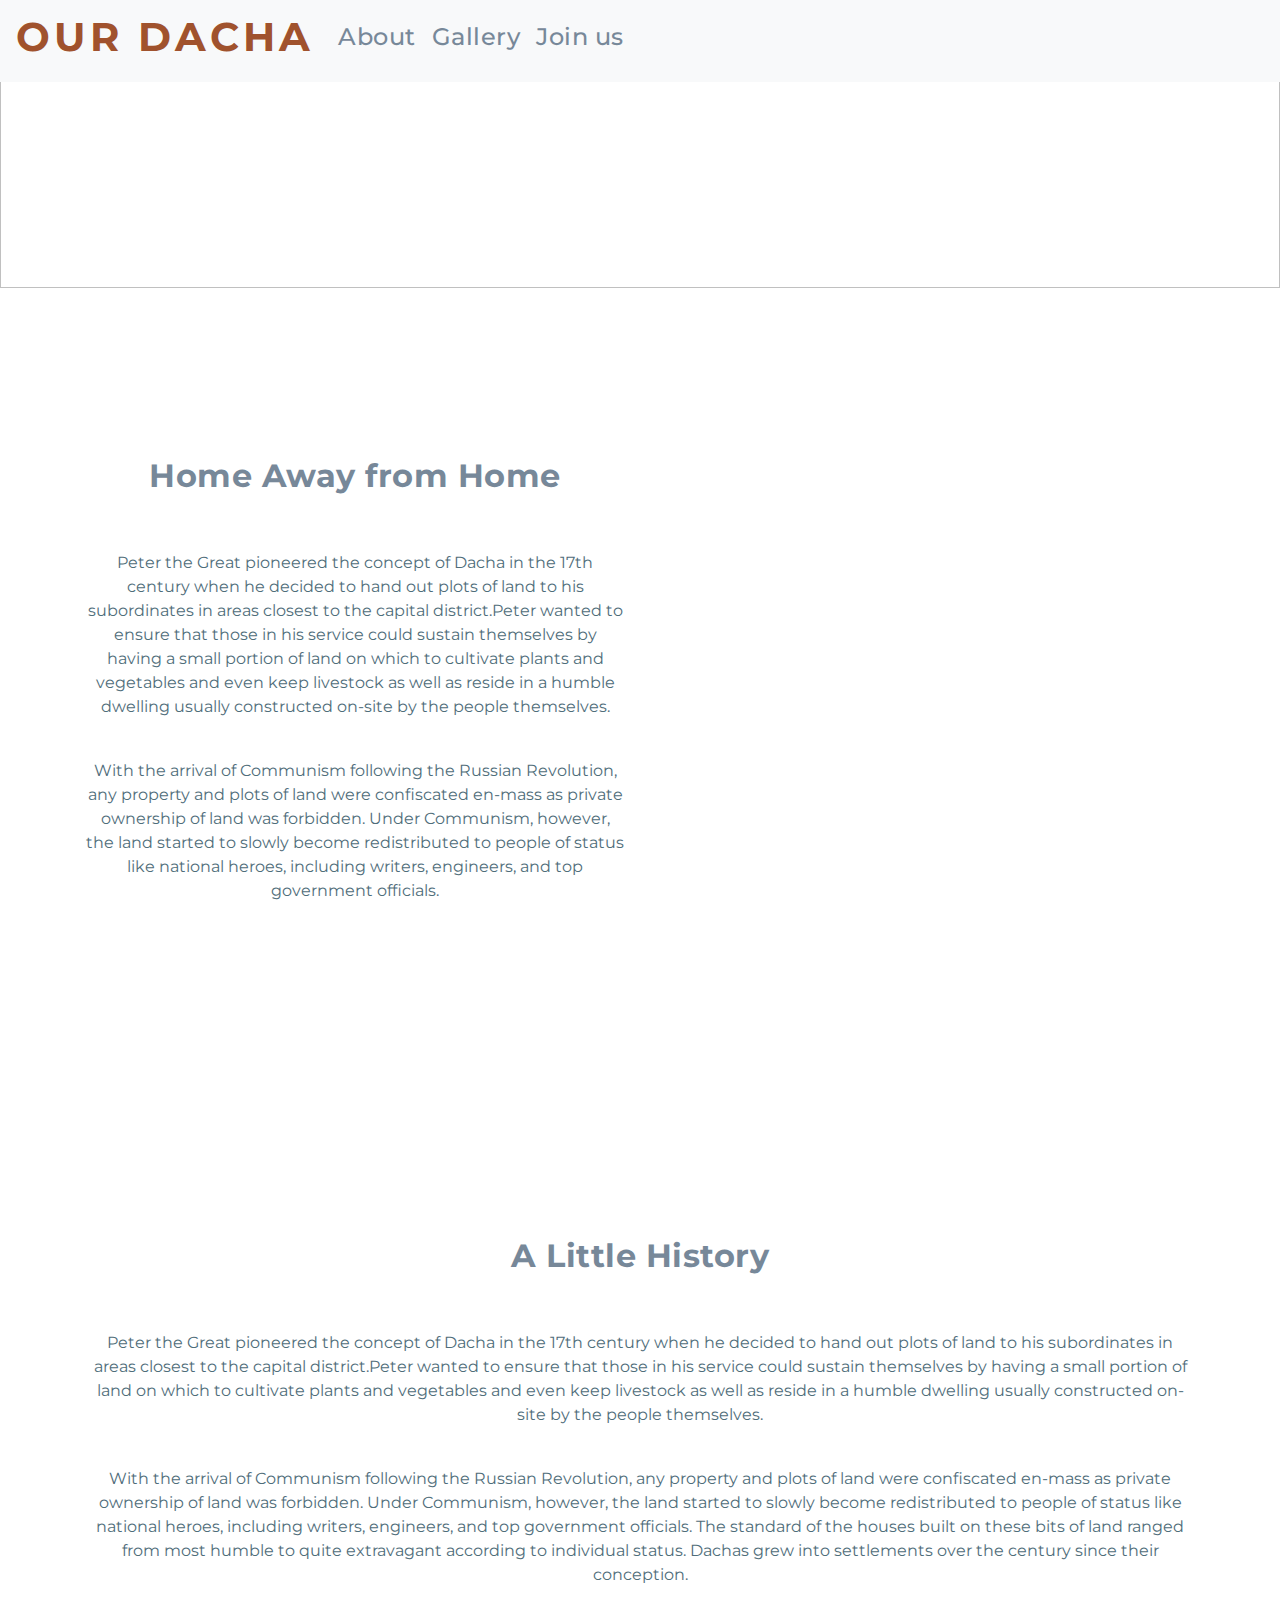
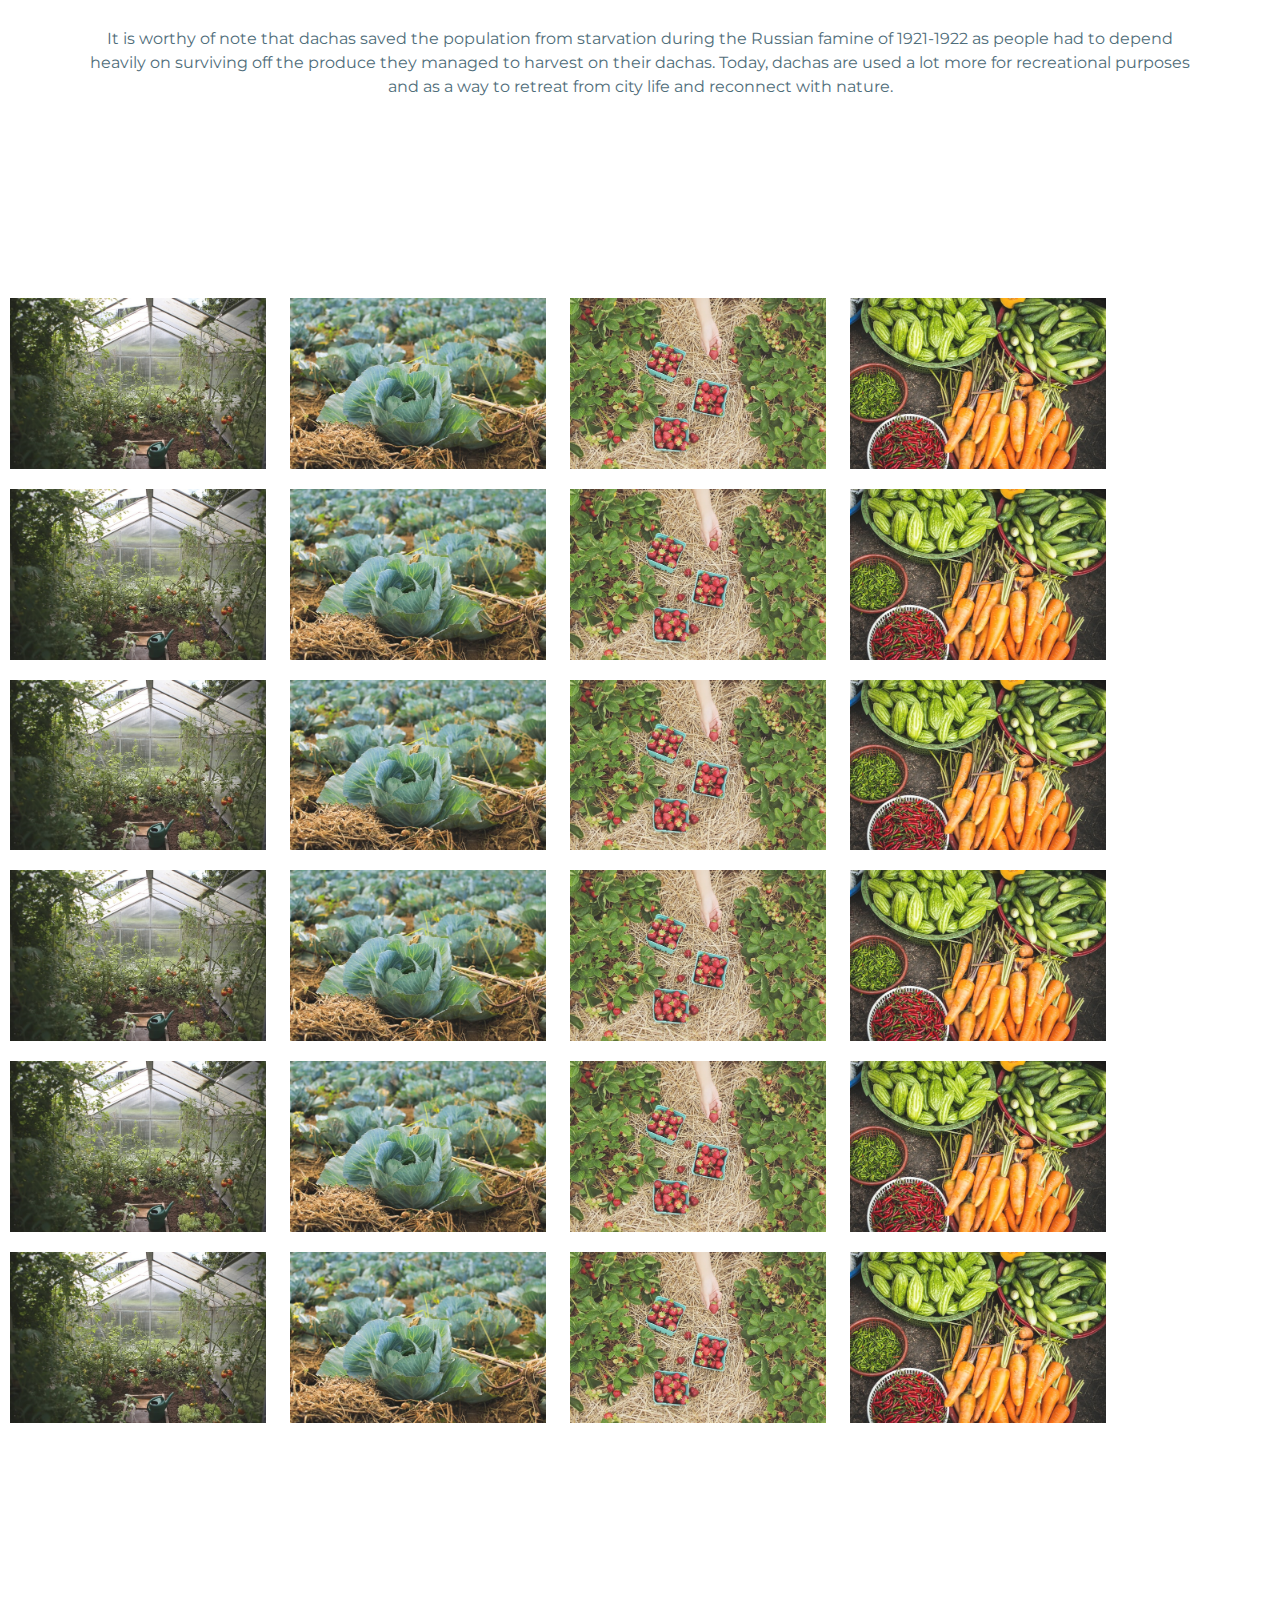
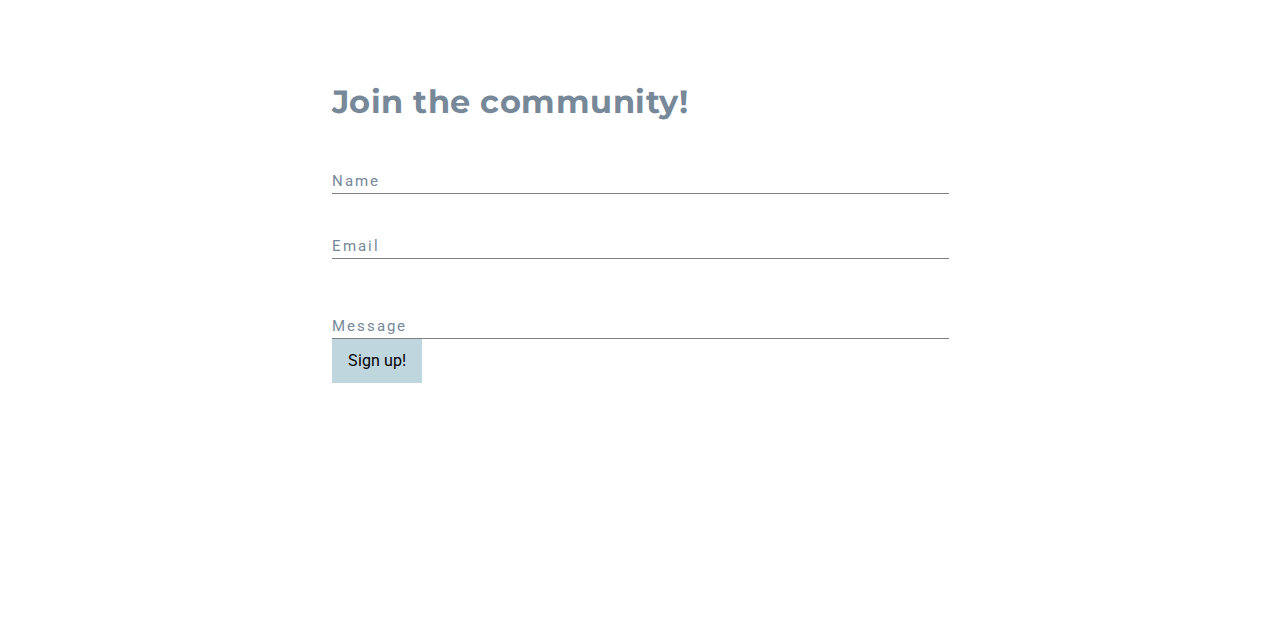
==== commit 6a0fa74a: "Broke up the home section into two sides. Left side home-page text and right side for a circular sha" ====
--- a/index.html
+++ b/index.html
@@ -55,26 +55,35 @@
 
 
      <!--home section-->
+     
 	<section class="content container" id="home">
 		<div class="row">
-			<div class="col-sm-12">
+			<div class="col-sm-6">
+            <div id="left-about">
 				<h2><strong>Home Away from Home</strong></h2>
-				<!--  <a class="nav-link dropdown-toggle" href="page2.html" id="navbarDropdown" role="button" data-toggle="dropdown" aria-haspopup="true" aria-expanded="false">newpage</a> -->
-				<p> Lorem ipsum dolor sit amet, consectetuer adipiscing elit. </p>
-				<p> Aenean commodo ligula eget dolor. Aenean massa. Cum sociis natoque penatibus et magnis dis parturient
-					montes, nascetur ridiculus mus.
-				</p>
-				<p> Lorem ipsum dolor sit amet, consectetuer adipiscing elit. </p>
-				<p> Aenean commodo ligula eget dolor. Aenean massa. Cum sociis natoque penatibus et magnis dis parturient
-					montes, nascetur ridiculus mus.
-				</p>
-				<p> Lorem ipsum dolor sit amet, consectetuer adipiscing elit. </p>
-				<p> Aenean commodo ligula eget dolor. Aenean massa. Cum sociis natoque penatibus et magnis dis parturient
-					montes, nascetur ridiculus mus.
-				</p>
+				<br>
+                <br>
+				<p> Peter the Great pioneered the concept of Dacha in the 17th century when he decided to hand out plots of land to his
+                 subordinates in areas closest to the capital district.Peter wanted to ensure that those in his service could sustain themselves by having a small portion of land on which to cultivate plants and vegetables and even keep livestock as well as reside in a humble dwelling usually constructed on-site by the people themselves. 
+                </p>
+                <br>
+                <p> With the arrival of Communism following the Russian Revolution, any property and plots of land were confiscated en-mass as private ownership of land was forbidden. Under Communism, however, the land started to slowly become redistributed to people of status like national heroes, including writers, engineers, and top government officials. 
+                </p>
 			</div>
 		</div>
+     
+
+	<div class="row">
+		<div class="col-sm-6">
+			<div id="right-about">
+				<div id="circle-container">
+					<div id="circle-cover"></div>
+				</div>
+			</div>
+		</div>
+	</div>
 	</section>
+
 
 
 
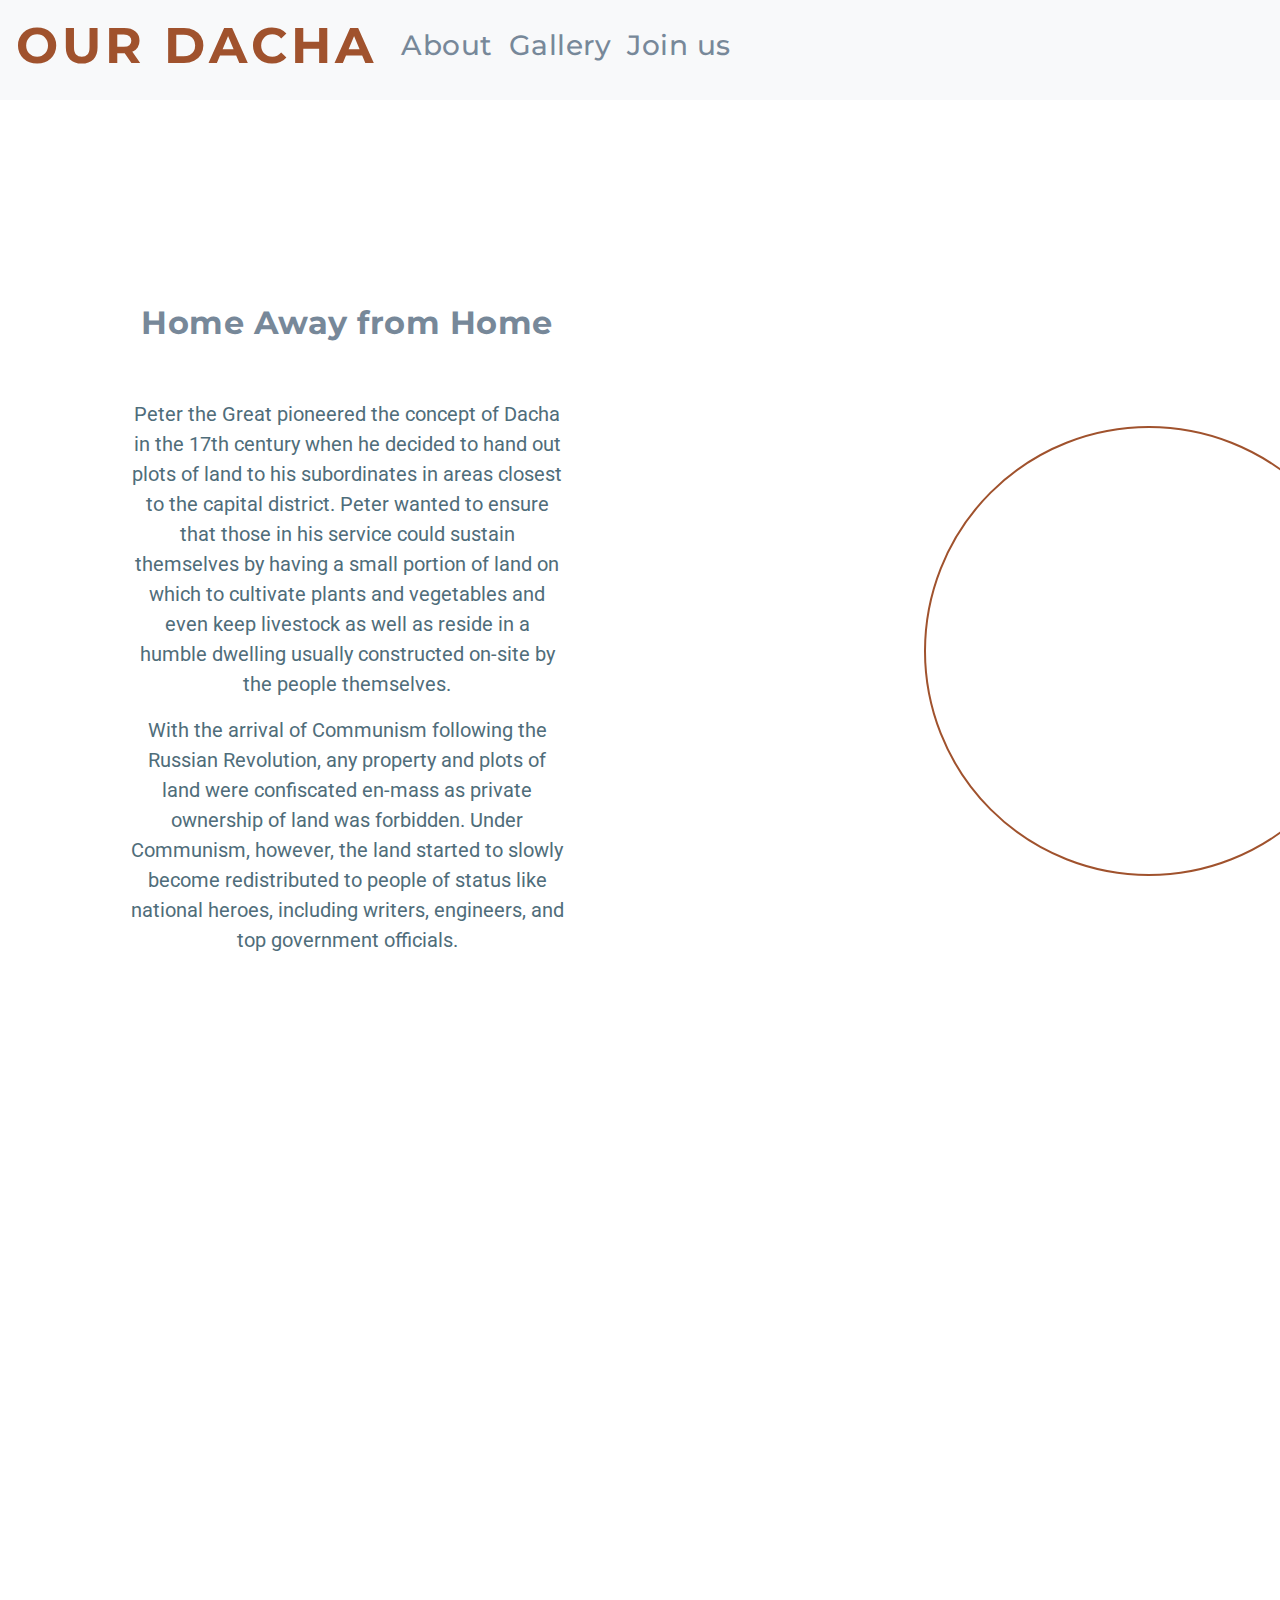
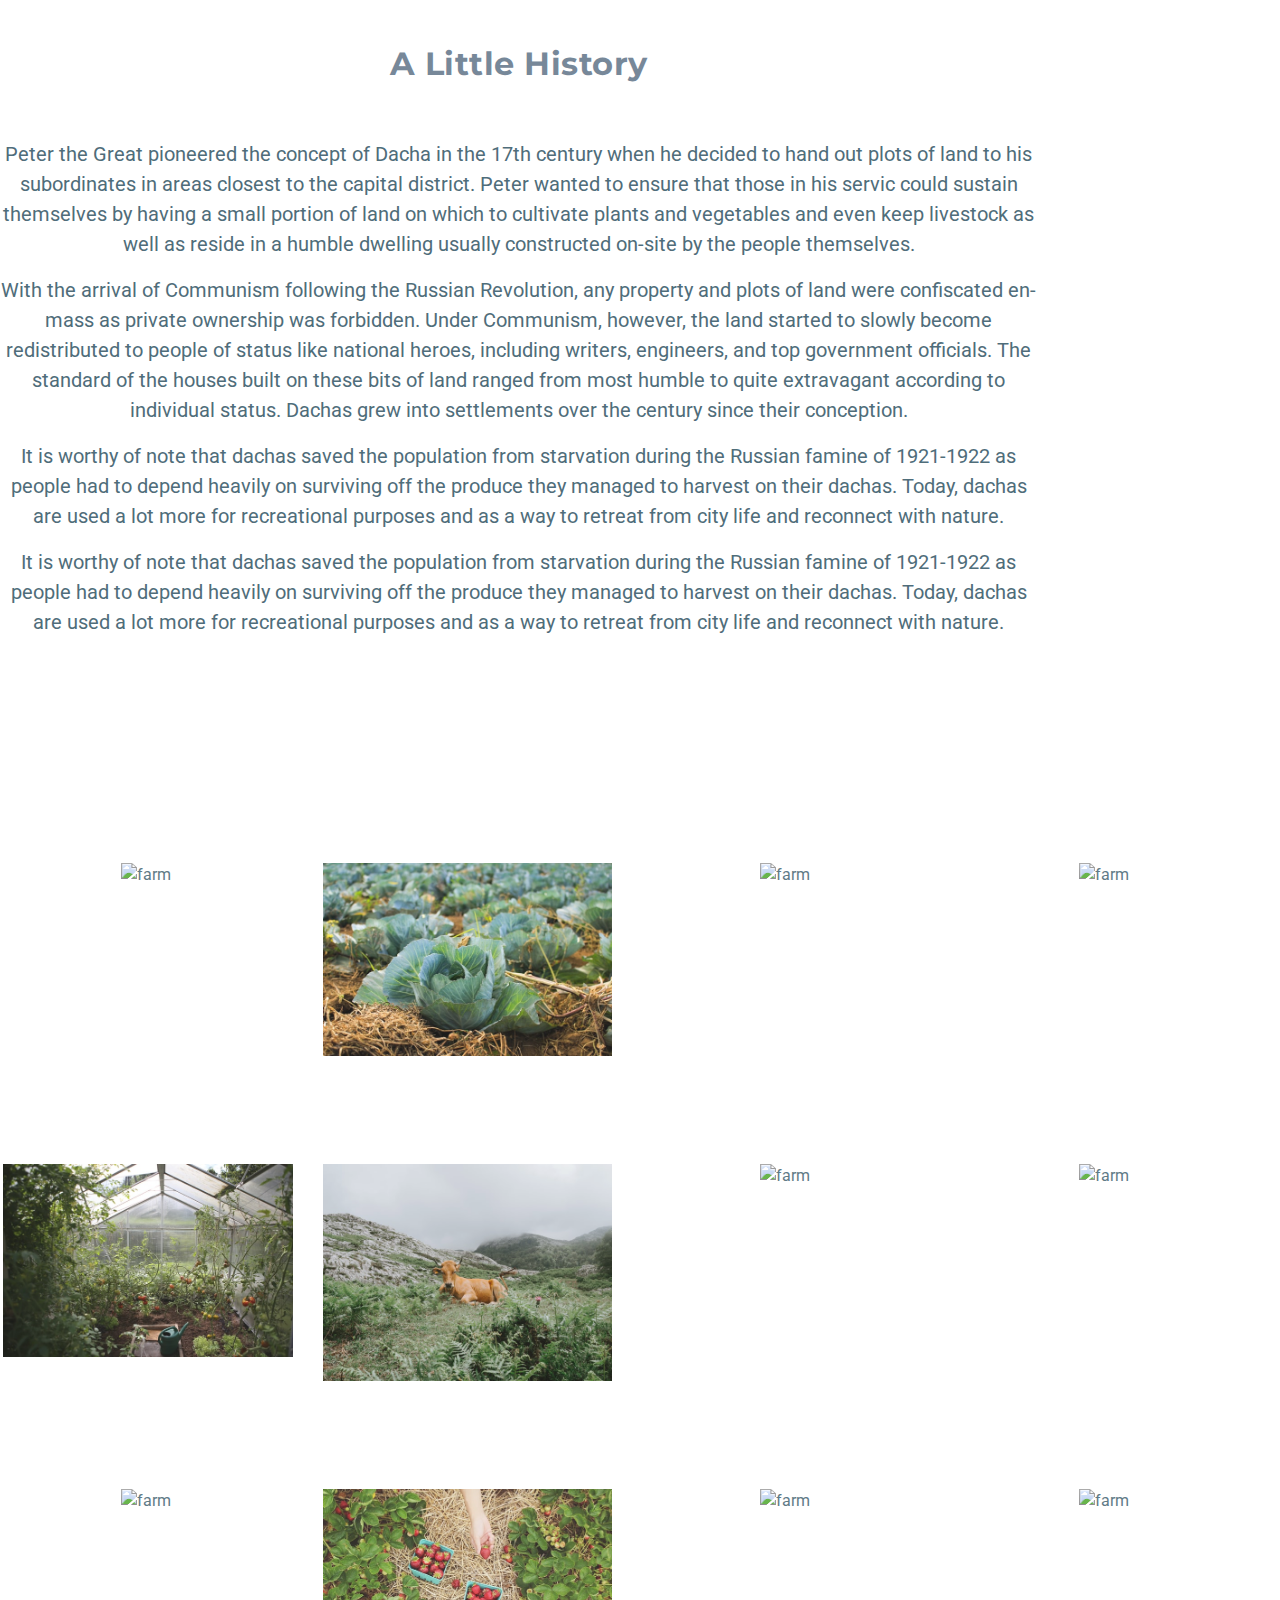
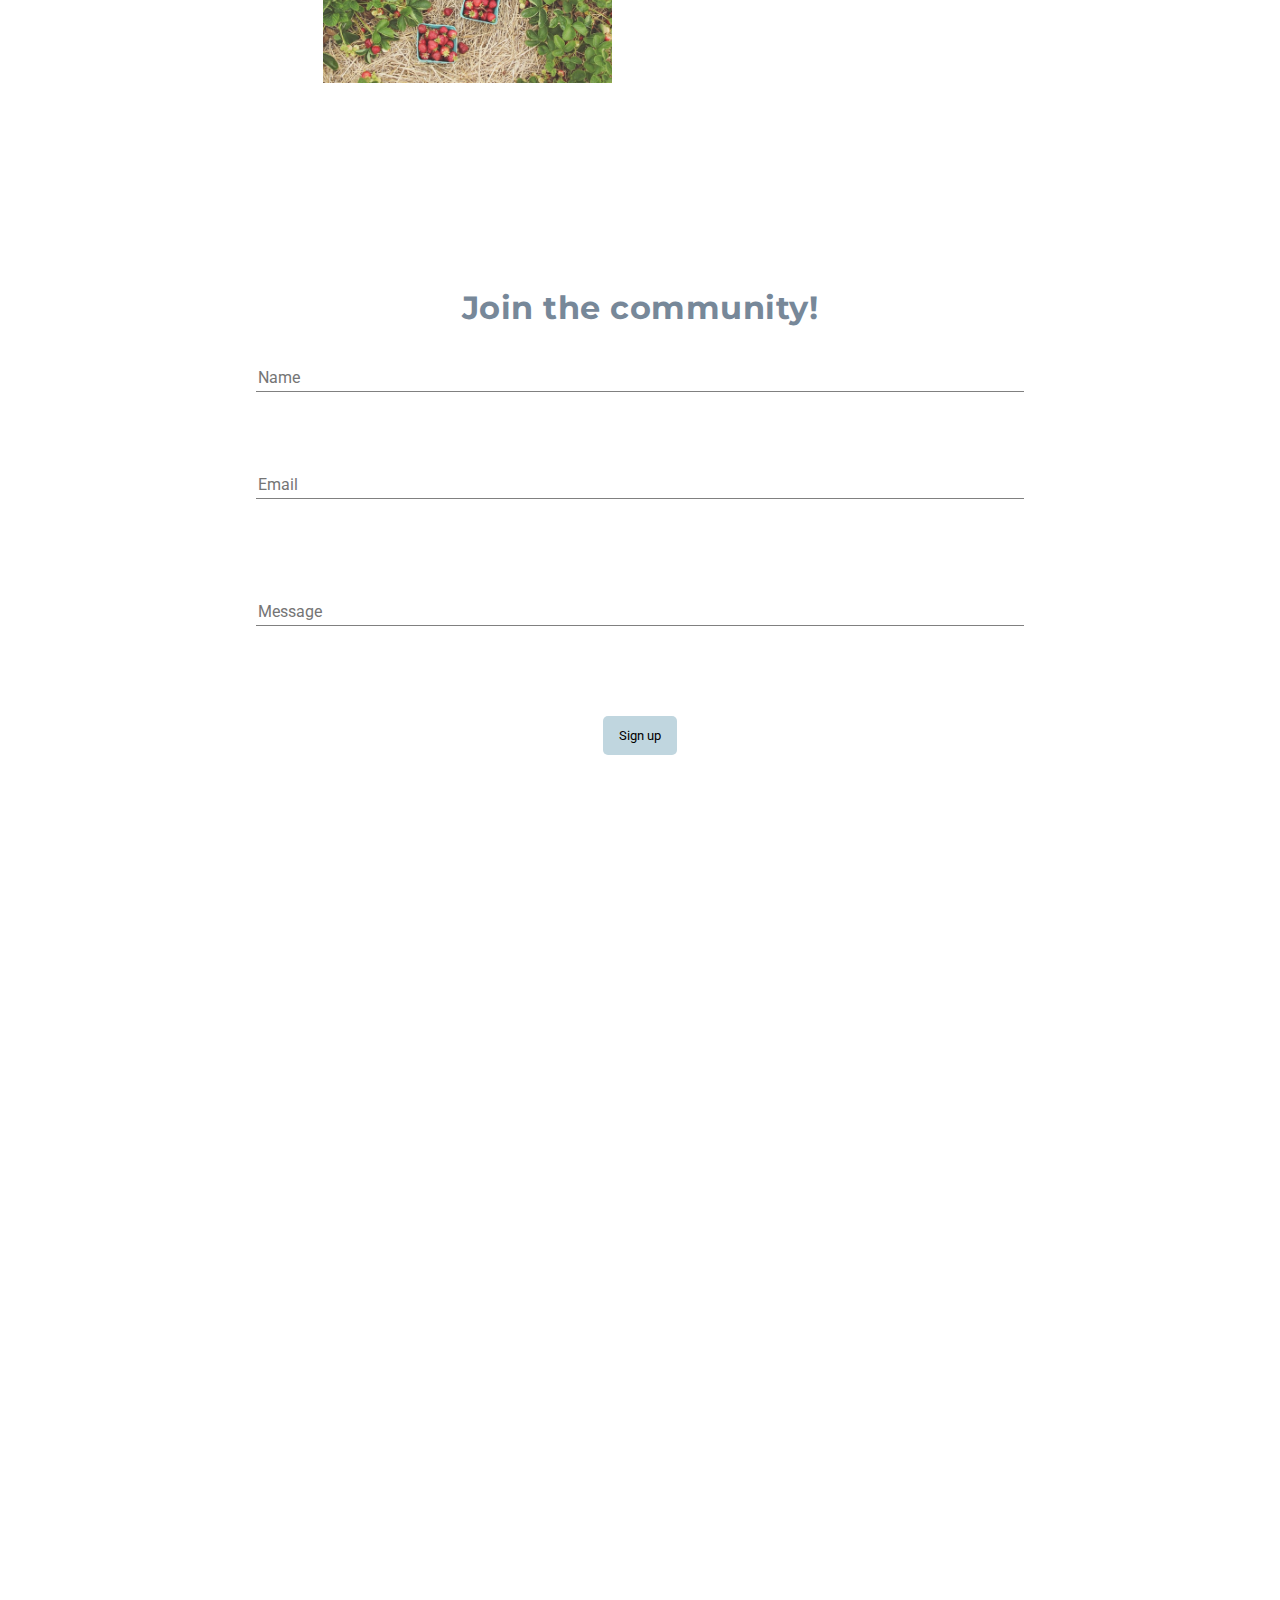
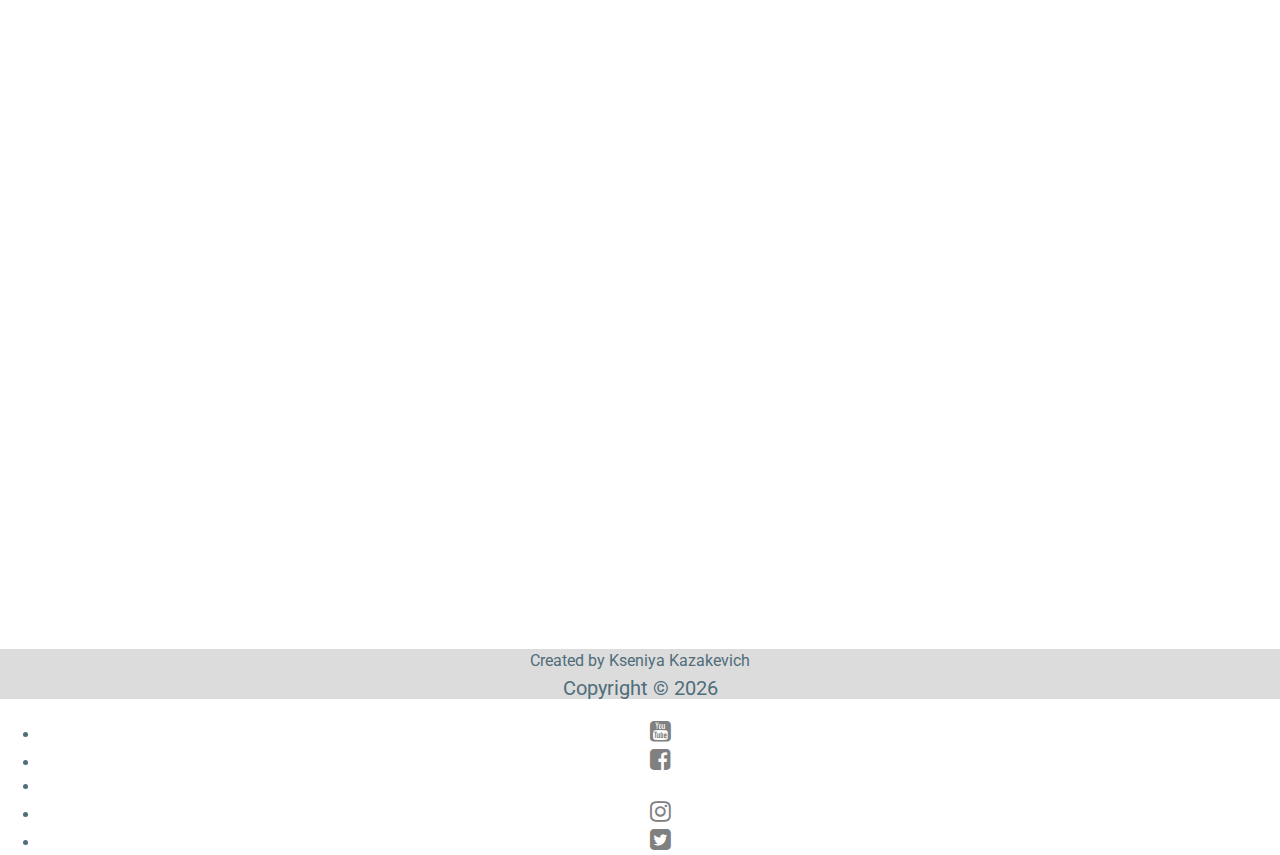
==== commit 8581e733: "updated index.html" ====
--- a/index.html
+++ b/index.html
@@ -1,179 +1,191 @@
 
 <!DOCTYPE html>
 <html lang="en-US">
-  <head>
-    <meta charset="UTF-8"/>
-    <meta name="viewport" content="width=device-width, initial-scale=1.0">
-    <link href="css/style.css" rel="stylesheet">
-    <link href="https://fonts.googleapis.com/css2?family=Montserrat&family=Roboto&display=swap" rel="stylesheet">
-    <link rel="stylesheet" href="https://stackpath.bootstrapcdn.com/bootstrap/4.5.2/css/bootstrap.min.css">
-    <link rel="stylesheet" href="https://use.fontawesome.com/releases/v5.6.3/css/all.css">
-    <title>Our Dacha</title>
-  </head>
+
+<head>
+  <meta charset="UTF-8" />
+  <meta name="viewport" content="width=device-width, initial-scale=1.0">
+  <link rel="stylesheet" href="https://maxcdn.bootstrapcdn.com/bootstrap/4.0.0/css/bootstrap.min.css" integrity="sha384-Gn5384xqQ1aoWXA+058RXPxPg6fy4IWvTNh0E263XmFcJlSAwiGgFAW/dAiS6JXm" crossorigin="anonymous">
+  <link href="https://fonts.googleapis.com/css2?family=Montserrat&family=Roboto&display=swap" rel="stylesheet">
+  <link rel="stylesheet" href="https://use.fontawesome.com/releases/v5.6.3/css/all.css">
+    <link rel="stylesheet" href="https://cdnjs.cloudflare.com/ajax/libs/font-awesome/4.7.0/css/font-awesome.min.css">
+  <link href="css/style.css" rel="stylesheet">
+  <title>Our Dacha</title>
+</head>
 
 <body>
-    <section class="container-fluid">
-		<nav class="navbar navbar-expand-md fixed-top navbar-light bg-light">
-			<a class="navbar-brand" href="#home">
-				<h1><strong>Our Dacha</strong></h1>
-			</a>
-			<button class="navbar-toggler" type="button" data-toggle="collapse" data-target="#navbarNav" aria-controls="navbarNav" aria-expanded="false" aria-label="Toggle navigation">
-	                <span class="navbar-toggler-icon"></span>
-	            </button>
-			<div class="collapse navbar-collapse" id="navbarNav">
-				<ul class="navbar-nav mr-auto mt-2 mt-lg-0">
-					<li class="nav-item active">
-						<a class="nav-link" href="#about">
-							<h4>About</h4><span class="sr-only"></span>
-						</a>
-					</li>
-					<li class="nav-item">
-						<a class="nav-link" href="#gallery">
-							<h4>Gallery</h4>
-						</a>
-					</li>
-					<li class="nav-item">
-						<a class="nav-link" href="#form">
-							<h4>Join us</h4>
-						</a>
-					</li>
-				</ul>
+  <section>
+    <div class="container-fluid">
+      <nav class="navbar navbar-expand-md fixed-top navbar-light bg-light">
+        <a class="navbar-brand" href="#home">
+          <h1><strong>Our Dacha</strong></h1>
+        </a>
+        <button class="navbar-toggler" type="button" data-toggle="collapse" data-target="#navbarNav" aria-controls="navbarNav" aria-expanded="false" aria-label="Toggle navigation">
+          <span class="navbar-toggler-icon"></span>
+        </button>
+        <div class="collapse navbar-collapse" id="navbarNav">
+          <ul class="navbar-nav mr-auto mt-2 mt-lg-0">
+            <li class="nav-item active">
+              <a class="nav-link" href="#about">
+                <h3>About</h3> <!-- <span class="sr-only"></span>  -->
+              </a>
+            </li>
+            <li class="nav-item">
+              <a class="nav-link" href="#gallery">
+                <h3>Gallery</h3>
+              </a>
+            </li>
+            <li class="nav-item">
+              <a class="nav-link" href="#form">
+                <h3>Join us</h3>
+              </a>
+            </li>
+          </ul>
 
-			</div>
-			   <!-- <div class="d-none d-md-block">
-				        <p class="navbar-text my-auto mr-2"><i>...country living</i></p>
-				   </div>  -->
-		</nav>
-    </section>
+        </div>
 
-	<section class="banner" id="banner">
-		<div class="banner">
-			<img class="banner-img" src="css/images/countryside.jpg">
-	     </div>
-	</section> 
+      </nav>
+    </div>
+
+    <div class="banner" id="banner">
+      <div class="banner">
+        <img class="banner-img" src="css/images/countryside.jpg" alt="_blank">
+      </div>
+    </div>
+  </section>
 
 
 
-     <!--home section-->
-     
-	<section class="content container" id="home">
-		<div class="row">
-			<div class="col-sm-6">
-            <div id="left-about">
-				<h2><strong>Home Away from Home</strong></h2>
-				<br>
-                <br>
-				<p> Peter the Great pioneered the concept of Dacha in the 17th century when he decided to hand out plots of land to his
-                 subordinates in areas closest to the capital district.Peter wanted to ensure that those in his service could sustain themselves by having a small portion of land on which to cultivate plants and vegetables and even keep livestock as well as reside in a humble dwelling usually constructed on-site by the people themselves. 
-                </p>
-                <br>
-                <p> With the arrival of Communism following the Russian Revolution, any property and plots of land were confiscated en-mass as private ownership of land was forbidden. Under Communism, however, the land started to slowly become redistributed to people of status like national heroes, including writers, engineers, and top government officials. 
-                </p>
-			</div>
-		</div>
-     
+  <!--home section-->
 
-	<div class="row">
-		<div class="col-sm-6">
-			<div id="right-about">
-				<div id="circle-container">
-					<div id="circle-cover"></div>
-				</div>
-			</div>
-		</div>
-	</div>
-	</section>
+  <section class="content" id="home">
+    <div class="row">
+      <div class="col-md-6 col-sm-12">
+        <div id="left-about">
+          <br><br><br><br>
+          <h2><strong>Home Away from Home</strong></h2>
+          <br><br>
+          <p>Peter the Great pioneered the concept of Dacha in the 17th century when he decided to hand out plots of land to his subordinates in areas closest to the capital district. Peter wanted to ensure that those in his service could sustain themselves by having a small portion of land on which to cultivate plants and vegetables and even keep livestock as well as reside in a humble dwelling usually constructed on-site by the people themselves.
+          </p>
+          <p>With the arrival of Communism following the Russian Revolution, any property and plots of land were confiscated en-mass as private ownership of land was forbidden. Under Communism, however, the land started to slowly become redistributed to people of status like national heroes, including writers, engineers, and top government officials.
+          </p>
+        </div>
+      </div>
+
+
+      <div class="row">
+        <div class="col-md-12 col-sm-6">
+          <div id="right-about">
+            <div id="circle-container">
+              <div id="circle-cover"></div>
+            </div>
+          </div>
+        </div>
+      </div>
+    </div>
+  </section>
 
 
 
 
-     <!--about section-->
-	<section class="content container" id="about">
-		<div class="row">
-			<div class="col-sm-12">
-				<h2><strong>A Little History</strong></h2>
-                <br>
-                <br>
-				<p> Peter the Great pioneered the concept of Dacha in the 17th century when he decided to hand out plots of land to his
-                 subordinates in areas closest to the capital district.Peter wanted to ensure that those in his service could sustain themselves by having a small portion of land on which to cultivate plants and vegetables and even keep livestock as well as reside in a humble dwelling usually constructed on-site by the people themselves. 
-                </p>
-                <br>
-                <p> With the arrival of Communism following the Russian Revolution, any property and plots of land were confiscated en-mass as private ownership of land was forbidden. Under Communism, however, the land started to slowly become redistributed to people of status like national heroes, including writers, engineers, and top government officials. 
-                The standard of the houses built on these bits of land ranged from most humble to quite extravagant according to individual status. Dachas grew into settlements over the century since their conception.
-                </p>
-                <br>
-                <p>
-                It is worthy of note that dachas saved the population from starvation during the Russian famine of 1921-1922 as people had to depend heavily on surviving 
-                off the produce they managed to harvest on their dachas.
-                Today, dachas are used a lot more for recreational purposes and as a way to retreat from city life and reconnect with nature.
-				</p>
-                <br>
-			</div>
-		</div>
-	</section>
-
-     <!--gallery section-->
-	<div class="gallery-content" id="gallery">
-		<div class="gallery">
-					<img src="css/images/gallery/farm-1.jpg" class="img img-farm-1" />
-					<img src="css/images/gallery/farm-2.jpg" class="img img-farm-2" />
-					<img src="css/images/gallery/farm-3.jpg" class="img img-farm-3" />
-					<img src="css/images/gallery/farm-4.jpg" class="img img-farm-4" />
-					<img src="css/images/gallery/farm-1.jpg" class="img img-farm-1" />
-					<img src="css/images/gallery/farm-2.jpg" class="img img-farm-2" />
-				    <img src="css/images/gallery/farm-3.jpg" class="img img-farm-3" />
-				    <img src="css/images/gallery/farm-4.jpg" class="img img-farm-4" />
-				    <img src="css/images/gallery/farm-1.jpg" class="img img-farm-1" />
-				    <img src="css/images/gallery/farm-2.jpg" class="img img-farm-2" />
-				    <img src="css/images/gallery/farm-3.jpg" class="img img-farm-3" />
-				    <img src="css/images/gallery/farm-4.jpg" class="img img-farm-4" />
-				    <img src="css/images/gallery/farm-1.jpg" class="img img-farm-1" />
-				    <img src="css/images/gallery/farm-2.jpg" class="img img-farm-2" />
-			     	<img src="css/images/gallery/farm-3.jpg" class="img img-farm-3" />
-			    	<img src="css/images/gallery/farm-4.jpg" class="img img-farm-4" />
-			    	<img src="css/images/gallery/farm-1.jpg" class="img img-farm-1" />
-			    	<img src="css/images/gallery/farm-2.jpg" class="img img-farm-2" />
-			    	<img src="css/images/gallery/farm-3.jpg" class="img img-farm-3" />
-			    	<img src="css/images/gallery/farm-4.jpg" class="img img-farm-4" />
-			    	<img src="css/images/gallery/farm-1.jpg" class="img img-farm-1" />
-			    	<img src="css/images/gallery/farm-2.jpg" class="img img-farm-2" />
-			    	<img src="css/images/gallery/farm-3.jpg" class="img img-farm-3" />
-			    	<img src="css/images/gallery/farm-4.jpg" class="img img-farm-4" />
-         </div>
+  <!--about section-->
+  <div class="content" id="about">
+    <div class="row">
+      <div class="col-md-10 col-sm-12">
+        <br><br><br><br><br>
+        <h2><strong>A Little History</strong></h2>
+        <br><br>
+        <p>Peter the Great pioneered the concept of Dacha in the 17th century when he decided to hand out plots of land to his subordinates in areas closest to the capital district. Peter wanted to ensure that those in his servic could sustain themselves by having a small portion of land on which to cultivate plants and vegetables and even keep livestock as well as reside in a humble dwelling usually constructed on-site by the people themselves.
+        </p>
+        <p>With the arrival of Communism following the Russian Revolution, any property and plots of land were confiscated en-mass as private ownership was forbidden. Under Communism, however, the land started to slowly become redistributed to people of status like national heroes, including writers, engineers, and top government officials. The standard of the houses built on these bits of land ranged from most humble to quite extravagant according to individual status. Dachas grew into settlements over the century since their conception.
+        </p>
+        <p>It is worthy of note that dachas saved the population from starvation during the Russian famine of 1921-1922 as people had to depend heavily on surviving off the produce they managed to harvest on their dachas. Today, dachas are used a lot more for recreational purposes and as a way to retreat from city life and reconnect with nature.
+        </p>
+        <p>It is worthy of note that dachas saved the population from starvation during the Russian famine of 1921-1922 as people had to depend heavily on surviving off the produce they managed to harvest on their dachas. Today, dachas are used a lot more for recreational purposes and as a way to retreat from city life and reconnect with nature.
+        </p>
+      </div>
     </div>
 
 
-	<!--form-section-->
-	<section class="content container" id="form">
-		<div class="row">
-			<div class="col-sm-12">
-				<!--<div class="content" id="form">
-	    <div class="form"> -->
-				<h2><strong>Join the community!</strong></h2>
-				<form>
-					<input type="text" id="name" placeholder="Name" />
-					<input type="text" id="email" placeholder="Email" />
-					<input type="text" id="message" placeholder="Message" />
-	            </form>
-					<button type="button">Sign up!</button>
-			</div>
-		</div>
-	</section>
-
-<!--footer section-->
-
-<!--<section class="section-content" id="footer">
-				<ul>
-					<li><i class="fab fa-youtube"></i><a href="https://www.youtube.com/" target="_blank"></a></li>
-					<li><i class="fab fa-facebook-square"></i><a href="https://www.facebook.com/facebook" target="_blank"></a></li>
-					<li><a href="https://www.instagram.com/" target="_blank"></a><i class="fab fa-instagram-square"></i></li>
-					<li><a href="https://twitter.com/" target="_blank"></a><i class="fab fa-twitter-square"></i></li>
-				</ul>
-</section>   -->
+ <div class="content-gallery" id="gallery">
+        <div class="row">
+                  <div class="col-lg-3 col-md-8 col-sm-12">
+         <img src="css/images/gallery/chickens.jpg" style="width:100%" class="img" alt="farm"/>
+                  </div>
+                  <div class="col-lg-3 col-md-8 col-sm-12">
+         <img src="css/images/gallery/farm-2.jpg" style="width:100%" class="img" alt="farm"/>
+                  </div>
+                  <div class="col-lg-3 col-md-8 col-sm-12">
+         <img src="css/images/gallery/cucumber.jpg" style="width:100%" class="img" alt="farm"/>
+                  </div>
+                  <div class="col-lg-3 col-md-8 col-sm-12">
+         <img src="css/images/gallery/dirt-track.jpg" style="width:100%" class="img" alt="farm"/>
+                  </div>
+         </div>
+        <div class="row">
+                  <div class="col-lg-3 col-md-8 col-sm-12 fit">
+         <img src="css/images/gallery/farm-1.jpg" style="width:100%" class="img" alt="farm"/>
+                  </div>
+                  <div class="col-lg-3 col-md-8 col-sm-12 fit">
+         <img src="css/images/gallery/cow.jpg" style="width:100%" class="img" alt="farm"/>
+                 </div>
+                 <div class="col-lg-3 col-md-8 col-sm-12 fit">
+         <img src="css/images/gallery/veg-garden.jpg" style="width:100%" class="img" alt="farm"/>
+                 </div>
+                 <div class="col-lg-3 col-md-8 col-sm-12 fit">
+         <img src="css/images/gallery/harvest.jpg" style="width:100%" class="img" alt="farm"/>
+                 </div>
+        </div>
+        <div class="row">
+                 <div class="col-lg-3 col-md-8 col-sm-12 fit">
+         <img src="css/images/gallery/flower.jpg" style="width:100%" class="img" alt="farm"/>
+                 </div>
+                 <div class="col-lg-3 col-md-8 col-sm-12 fit">
+         <img src="css/images/gallery/farm-3.jpg" style="width:100%" class="img" alt="farm"/>
+                 </div>
+                 <div class="col-lg-3 col-md-8 col-sm-12 fit">
+         <img src="css/images/gallery/field1.jpg" style="width:100%" class="img" alt="farm"/>
+                 </div>
+                 <div class="col-lg-3 col-md-8 col-sm-12 fit">
+         <img src="css/images/gallery/oak.jpg" style="width:100%" class="img" alt="farm"/>
+        </div>
+        </div>
+</div>
 
 
 
-<script src="https://stackpath.bootstrapcdn.com/bootstrap/4.4.1/js/bootstrap.min.js" integrity="sha384-wfSDF2E50Y2D1uUdj0O3uMBJnjuUD4Ih7YwaYd1iqfktj0Uod8GCExl3Og8ifwB6" crossorigin="anonymous"></script>
+    <!--form-section-->
 
-  </body>
+    <div class="form-part" id="form">
+      <h2><strong>Join the community!</strong></h2>
+      <form>
+        <input type="text" id="name" placeholder="Name" />
+        <input type="text" id="email" placeholder="Email" />
+        <input type="text" id="message" placeholder="Message" />
+      </form>
+      <button type="button">Sign up</button>
+    </div>
+
+
+
+    <!--footer section-->
+    <footer class="container-fluid text-center">
+    Created by Kseniya Kazakevich
+    <p>Copyright &copy; <script>document.write(new Date().getFullYear());</script></p>
+      <ul>
+        <li><i class="fa fa-youtube-square" style="font-size:24px;color:gray"></i><a href="https://www.youtube.com" target="_blank"></a></li>
+        <li><i class="fa fa-facebook-square" style="font-size:24px;color:gray"></i><a href="https://www.facebook.com" target="_blank"></a><li>
+        <li><i class="fa fa-instagram" style="font-size:24px;color:gray"></i><a href="https://www.instagram.com" target="_blank"></a></li>
+        <li><i class="fa fa-twitter-square" style="font-size:24px;color:gray"></i><a href="https://twitter.com" target="_blank"></a></li>
+      </ul>
+    </footer>
+
+
+
+    <script src="https://code.jquery.com/jquery-3.2.1.slim.min.js" integrity="sha384-KJ3o2DKtIkvYIK3UENzmM7KCkRr/rE9/Qpg6aAZGJwFDMVNA/GpGFF93hXpG5KkN" crossorigin="anonymous"></script>
+    <script src="https://cdnjs.cloudflare.com/ajax/libs/popper.js/1.12.9/umd/popper.min.js" integrity="sha384-ApNbgh9B+Y1QKtv3Rn7W3mgPxhU9K/ScQsAP7hUibX39j7fakFPskvXusvfa0b4Q" crossorigin="anonymous"></script>
+    <script src="https://maxcdn.bootstrapcdn.com/bootstrap/4.0.0/js/bootstrap.min.js" integrity="sha384-JZR6Spejh4U02d8jOt6vLEHfe/JQGiRRSQQxSfFWpi1MquVdAyjUar5+76PVCmYl" crossorigin="anonymous"></script>
+</body>
+
 </html>
+
--- a/css/style.css
+++ b/css/style.css
@@ -1,243 +1,321 @@
-@import url('https://fonts.googleapis.com/css2?family=Montserrat&family=Roboto&display=swap');
-
 * {
-    margin: 0;
-    padding: 0;
-    list-style: none;
-    text-decoration: none;
-}
-
-html {
-    scroll-behavior: smooth;
+    box-sizing: border-box;
 }
 
 body {
     margin: 0;
     padding: 0;
-    width: dynamic;
-    position: absolute; 
-}
-
+    height: 100%;
+    position: absolute;
+
+} 
+
+html {
+    scroll-behavior: smooth;
+}
+
+#navbar-brand {
+    float: right;
+    display: block;
+}
+
+
+nav {
+    width: 100%;
+    height: 100px;
+}
+
+
+.container-fluid {
+       margin: 0;
+       padding: 0;
+}
 
 h1 {
     font-family: "Montserrat", sans-serif;  
     text-decoration: none;
     text-transform: uppercase;
+    font-size: 50px;
     letter-spacing: 4px;
     color: #A0522D;
-}
-
-h4 {
+} 
+
+h3 {
+    font-family: "Montserrat", sans-serif;
+    letter-spacing: 0.5px;
+    color: #778899;
+}
+
+p {
+    font-size: 20px;
+}
+
+
+
+/*banner*/
+
+.banner {
+    line-height: 80px;
+    width: 100%;
+    display: block;
+} 
+
+
+.banner-img {
+    position: relative;
+    width: 100%;
+    height: 25rem;
+}
+
+
+
+
+/*content sections*/
+
+.content {
+    position: relative;
+    justify-content: center;
+    align-items: center;
+    margin: 0;
+    flex-wrap: wrap;
+    height: 700px;
+}
+
+/*
+#home {
+    overflow: hidden;
+    text-align: center;
+    align-content: center;
+    color: #4F6D7A;
+    background-color: #fff;
+} */
+
+
+#left-about {
+    padding-top: 30px;
+    width: 80%;
+    float: left;
+    overflow-x: hidden;
+}
+
+#right-about {
+    width: 33%;
+    margin-top: 150px;
+    margin-right: 15%;
+    align-items: center;
+    float: right;
+}
+
+#circle-container {
+    width: 450px;
+    height: 450px;
+    padding: 10px;
+    border-style: solid;
+    border-color: #A0522D;
+    border-width: 2px;
+    border-radius: 50%;
+    margin: 0 auto;
+    overflow-x: hidden;
+}
+
+#circle-cover {
+    background: url("https://p0.pikist.com/photos/908/659/garden-shed-witch-s-house-haunting-mysterious-cottage-forest-lodge-hermit-romance-dacha.jpg") no-repeat center center;
+    height: 100%;
+    border-radius: 50%;
+}
+
+
+@media (max-width:600px) {
+    .circle-cover {
+        display: hidden;
+    }
+}
+
+
+
+
+#home {
+    overflow: inherit;
+    margin-left: 10%;
+    text-align: center;
+    align-content: center;
+    color: #4F6D7A;
+    background-color: #fff;
+} 
+
+
+#about {
+    text-align: center;
+    align-content: center;
+    margin-top: 50%;
+    color: #4F6D7A;
+    background-color: #fff;
+}
+
+
+#gallery {
+    overflow: auto;
+    color:#4F6D7A;
+    background-color: #fff;
+    padding-top: 40px;
+    margin-top: 5%;
+}  
+
+
+#form {
+    overflow: auto;
+    font-family: "Roboto", sans-serif;
+    color:#4F6D7A;
+    background-color: #fff;
+}  
+
+
+/*gallery*/
+
+.row {
+    display: -ms-flex;
+    display: flex;
+    flex-wrap: wrap;
+    padding: 0 1px;
+    max-width: 100%;
+    padding-top: 40px;
+    margin-top: 5%;
+}
+
+.column {
+    flex: 25%;
+    max-width: 50%;
+    padding: 0 1px;
+}
+
+
+.img {
+    object-fit: contain;
+    opacity: .9;
+    margin: 2px;
+    transition: opacity 0.3s;
+}
+
+img:hover {
+    opacity: 1;
+}   
+
+*/
+
+@media screen and (max-width: 800px) {
+    .column {
+        flex: 50%;
+        max-width: 50%;
+        }
+}
+
+@media screen and (max-width: 600px) {
+    .column {
+        flex: 100%;
+        max-width: 100%;
+    }
+}
+
+
+
+
+/* form */ 
+
+
+.form-part {
+    top: 80%;
+    left: 50%;
+    height: 300%;
+    text-align: center;
+    padding-top: 140px;
+    margin-top: 5%;
+  /* transform: translate(-50%, -50%); */
+} 
+
+input {
+    width: 60%;
+    margin: 50px;
+    border: none;
+    border-bottom: 1px solid gray;
+}
+
+h2 {
     font-family: "Montserrat", sans-serif;
     font-size: 1rem;
+    text-align: center;
     line-height: 4rem;
     letter-spacing: 0.5px;
     color: #778899;
 }
 
-
-/*Navbar*/
-
-.navbar-brand {
-    float: right;
-    display: block;
-}
-
-
-
-/*banner*/
-
-.banner {
-    height: 30%;
-    width: 100%;
-    display: block;
-} 
-
-
-.banner-img {
-    position: relative;
-    width: 100%;
-    height: 7rem;
-}
-
-
-/*content sections*/
-
-.content {
-    position: relative;
-    display: flex;
-    justify-content: center;
-    align-items: center;
-    font-family: 'Montserrat';
-    flex-wrap: wrap;
-    width: 100%;
-    height: 800px;
-}
-
-
-/*
-.home-content {
-    width: 80%;
-    margin: 0.5rem;
-} 
-
-.about-content {
-    width: 80%;
-    margin: 0.5rem;
-} 
-
-.gallery-content {
-    width: 80%;
-    margin: 0.5rem;
-} 
-
-.form-content {
-    width: 100%;
-    margin: 0.5rem;
-} 
-*/
-
-#home{
-    overflow: hidden;
-    text-align: center;
-    color: #4F6D7A;
-    background-color: #fff;
-}
-
-#about {
-    overflow: hidden;
-    text-align: center;
-    color:#4F6D7A;
-    background-color: #fff;
-}
-
-#gallery {
-    overflow: hidden;
-    font-family: 'Roboto';
-    color:#4F6D7A;
-    background-color: #fff;
-} 
-
-#form {
-    overflow: hidden;
-    font-family: 'Roboto';
-    color:#4F6D7A;
-    background-color: #fff;
-}   
-
-
-
-
-/*gallery*/
-/* .container {
-    width: 100%;
-    height: 100vh;
-    display: flex;
-    align-items: center;
-    overflow: auto;
-} */
-
-/* .gallery {
-    display: grid;
-    grid-template-columns: repeat(6, minmax(10px, 1fr));
-    grid-template-rows: repeat(4, 10vw);
-    grid-gap: 16px;
-    background-color: #EAEAEA;
-    padding: 16px;
-} */
-
-#gallery {
-    display: flex;
-    flex-flow: row wrap;
-}
-
-.img {
-    max-width: 20%;
-    max-height: 20%;
-    object-fit: contain;
-    opacity: .9;
-    margin: 10px;
-    transition: opacity 0.3s;
-
-}
-
-img:hover {
-    opacity: 1;
-}
-
-
-
-
-
-/* form */ 
-
-.form1 {
-   position: absolute;
-   top: 60%;
-   left: 50%;
-   transform: translate(-50%, -50%);
-   text-align: center;
-}
- 
-
-input {
-    width: 100%;
-    margin: 60px 0;
-    background: rgba (0,0,0,0);
-    border: none;
-    border-bottom: 1px solid gray;
-}
-
-h2 {
-    font-family: 'Montserrat';
-    font-size: 1rem;
-    line-height: 4rem;
-    letter-spacing: 0.5px;
-    color: #778899;
-}
-
 #name {
-   margin-top: 40px;
+   margin-top: 30px;
 }
 
 #email {
-   margin-top: 40px;
+   margin-top: 30px;
 }
 
 #message {
-    margin-top: 55px;
-}
-
-::-webkit-input-placeholder {
-    color: #778899;
-    font-size: 15px;
-    letter-spacing: 2px;
-}
+    margin-top: 50px;
+}
+
 
 button {
-    font-family: 'Roboto';
+    font-family: "Roboto", sans-serif;
     padding: 10px 16px;
     font-size: 13px;
+    position: center;
     background: #C0D6DF;
     border: none;
-    /*margin-top: 60px;*/
+    margin-top: 40px;
     border-top: 60px;
     border-radius: 5px;
 }
 
 
 
-
-
-
 /* footer */ 
 
-
-
-
+/* .social ul {
+    position: absolute;
+    padding: 0;
+    margin: 0;
+    top: 100%;
+    left: 100%;
+
+}  */
+
+
+
+
+footer {
+    position: absolute;
+    background-color: gainsboro;
+    text-align: center;
+    padding: 10%;
+    height: 50px;
+}
+
+.social-networks li {
+   display: inline;
+   margin: 0;
+}
+
+.social-networks i {
+   font-size: 100%;
+   margin: 1%;
+   padding: 10%;
+   color: #778899;
+}
 
 
 /* MEDIA QUERIES */
+
+
+
+/*
+
 @media screen and (min-width: 768px) {
    .banner-img {
         height: 10rem;
@@ -258,13 +336,12 @@
     }
  }
 
-
- 
-
-
-
-
-
-
-
-
+ */
+
+
+
+
+
+
+
+
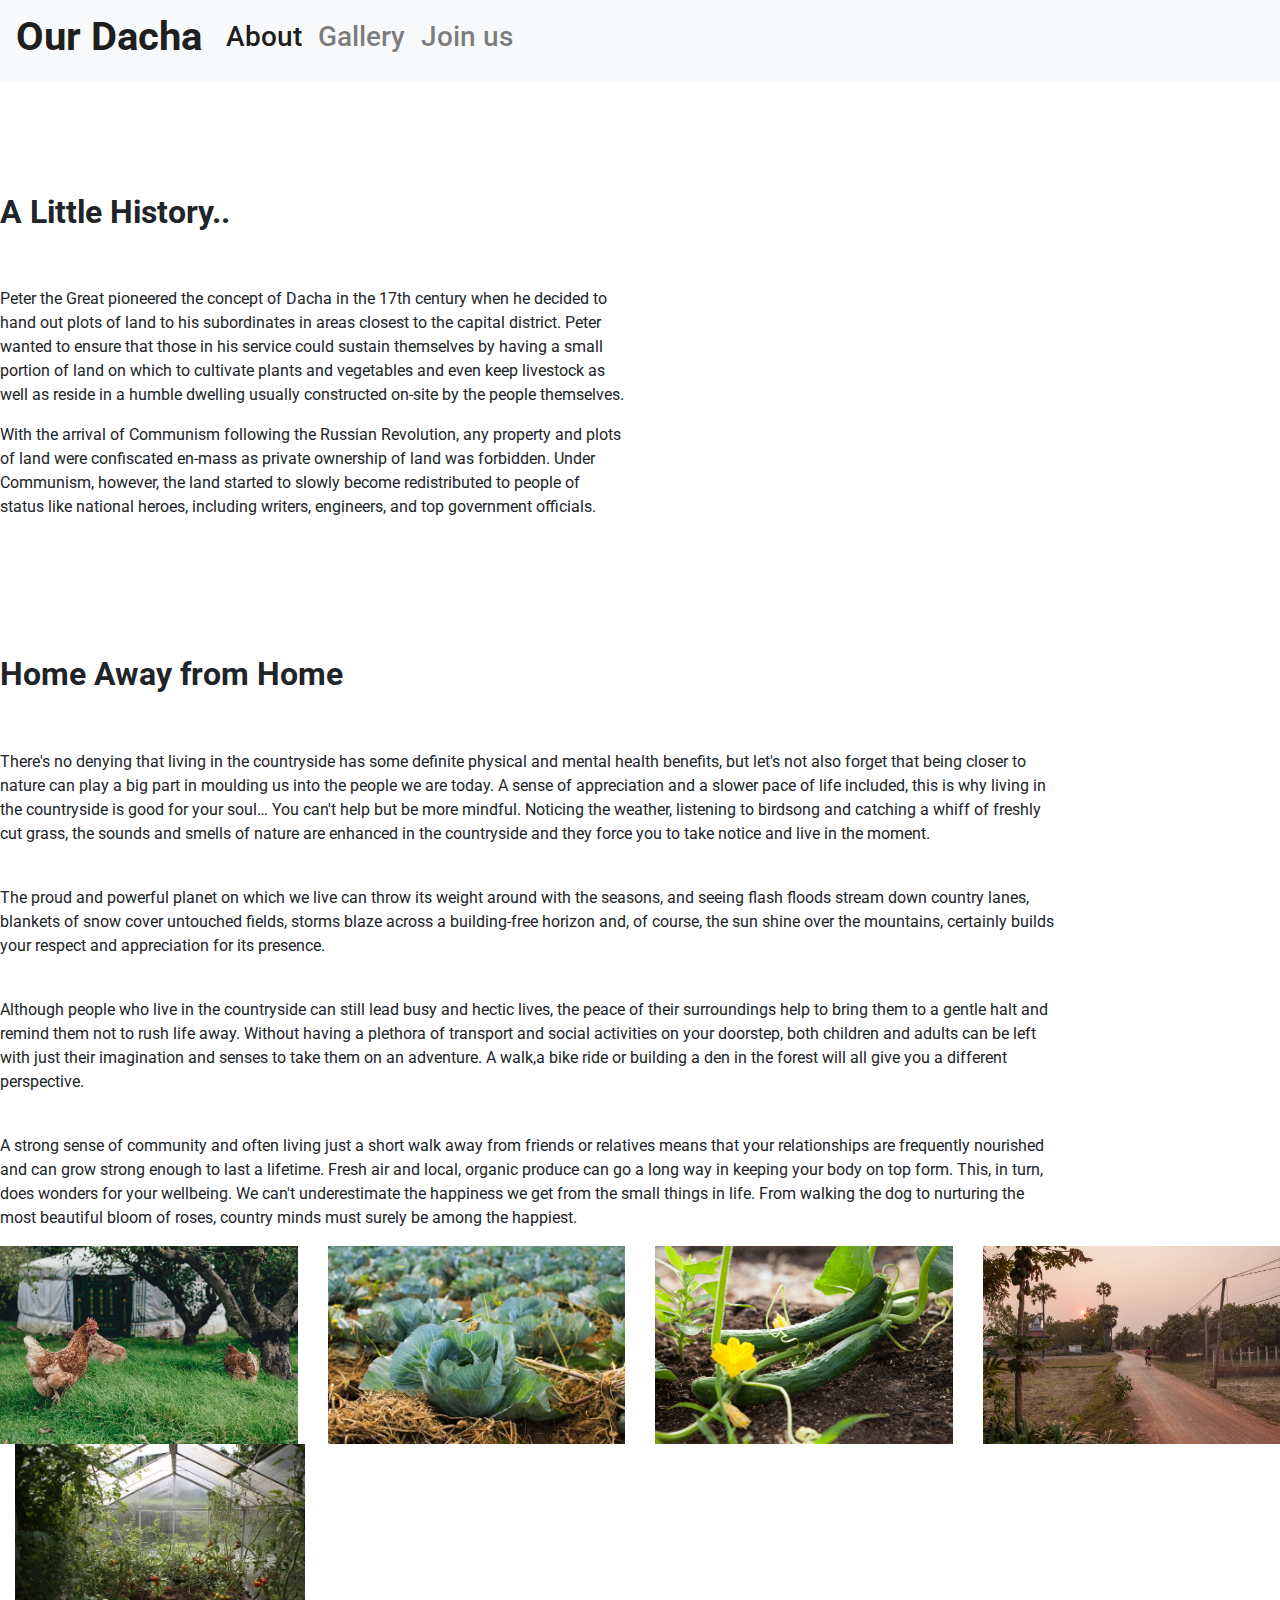
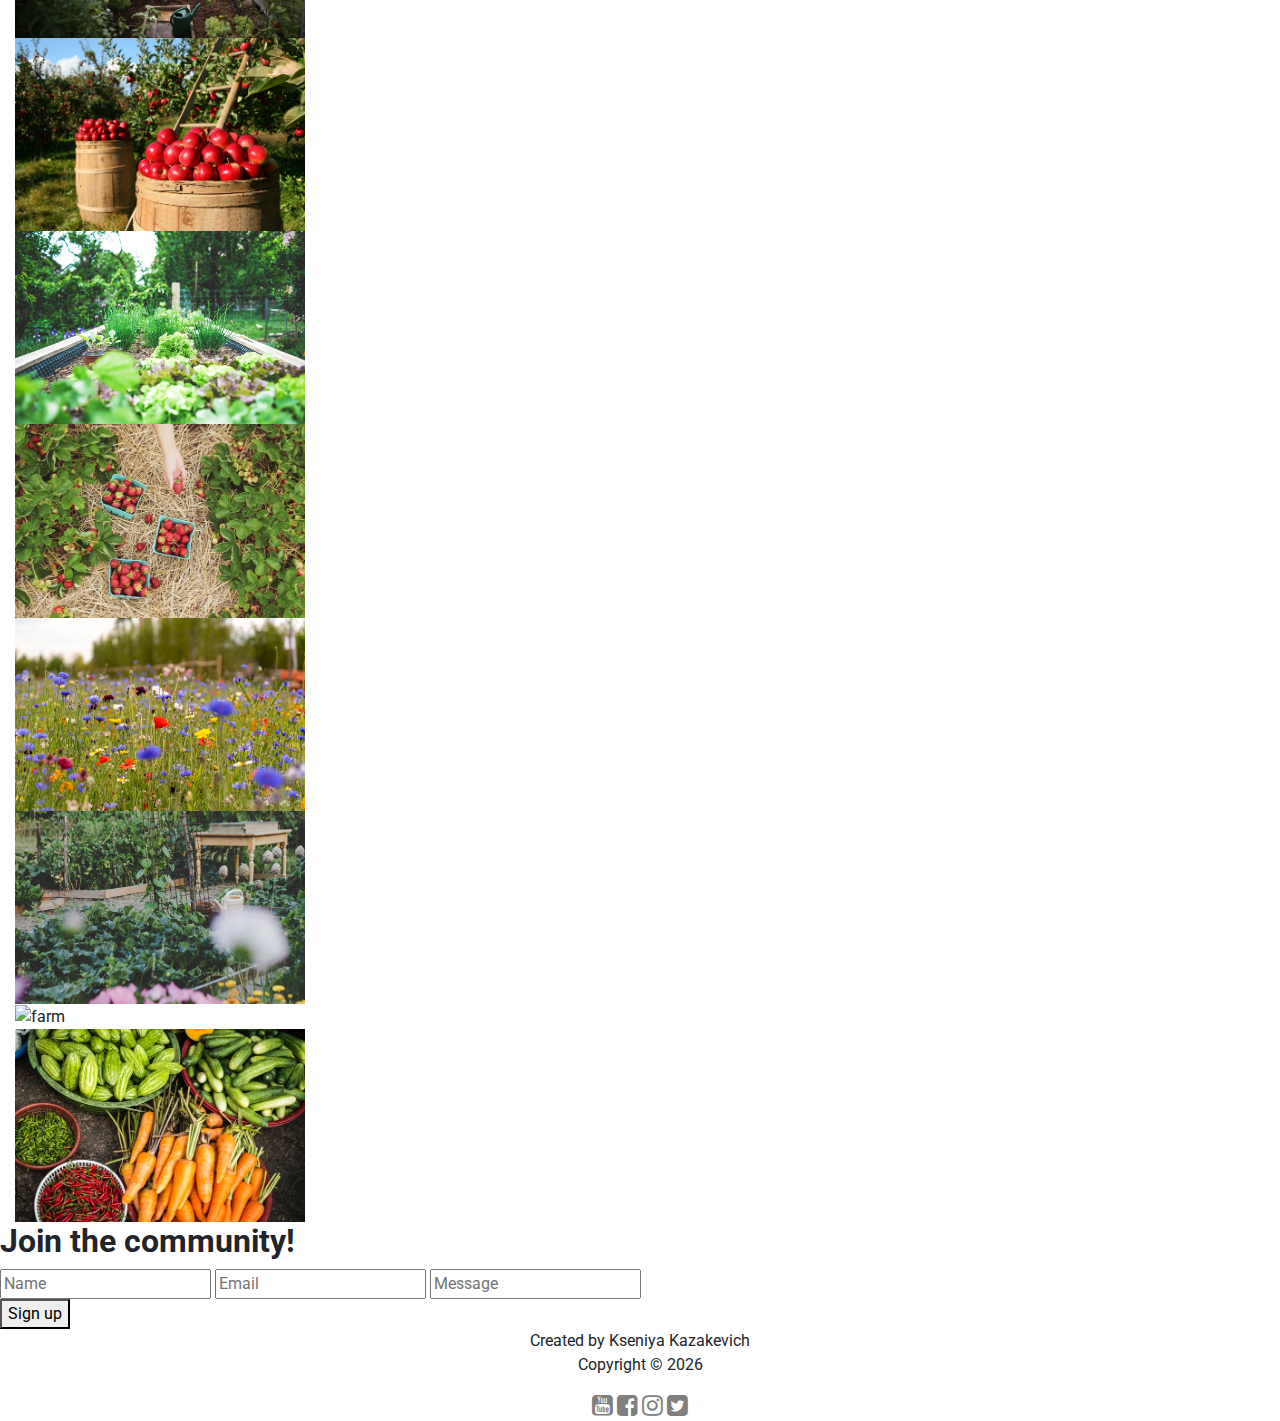
==== commit 8ae86a86: "fixed footer" ====
--- a/index.html
+++ b/index.html
@@ -8,8 +8,9 @@
   <link rel="stylesheet" href="https://maxcdn.bootstrapcdn.com/bootstrap/4.0.0/css/bootstrap.min.css" integrity="sha384-Gn5384xqQ1aoWXA+058RXPxPg6fy4IWvTNh0E263XmFcJlSAwiGgFAW/dAiS6JXm" crossorigin="anonymous">
   <link href="https://fonts.googleapis.com/css2?family=Montserrat&family=Roboto&display=swap" rel="stylesheet">
   <link rel="stylesheet" href="https://use.fontawesome.com/releases/v5.6.3/css/all.css">
-    <link rel="stylesheet" href="https://cdnjs.cloudflare.com/ajax/libs/font-awesome/4.7.0/css/font-awesome.min.css">
-  <link href="css/style.css" rel="stylesheet">
+  <link rel="stylesheet" href="https://cdnjs.cloudflare.com/ajax/libs/font-awesome/4.7.0/css/font-awesome.min.css">
+  <!-- <link href="css/style.css" rel="stylesheet"> -->
+  <link href="style.css" rel="stylesheet">
   <title>Our Dacha</title>
 </head>
 
@@ -62,16 +63,17 @@
     <div class="row">
       <div class="col-md-6 col-sm-12">
         <div id="left-about">
-          <br><br><br><br>
-          <h2><strong>Home Away from Home</strong></h2>
+          <br><br><br><br><br><br><br>
+          <h2><strong>A Little History..</strong></h2>
           <br><br>
-          <p>Peter the Great pioneered the concept of Dacha in the 17th century when he decided to hand out plots of land to his subordinates in areas closest to the capital district. Peter wanted to ensure that those in his service could sustain themselves by having a small portion of land on which to cultivate plants and vegetables and even keep livestock as well as reside in a humble dwelling usually constructed on-site by the people themselves.
+          <p>Peter the Great pioneered the concept of Dacha in the 17th century when he decided to hand out plots of land to his subordinates in areas closest to the capital district. Peter wanted to ensure that those in his service could sustain
+            themselves by having a small portion of land on which to cultivate plants and vegetables and even keep livestock as well as reside in a humble dwelling usually constructed on-site by the people themselves.
           </p>
-          <p>With the arrival of Communism following the Russian Revolution, any property and plots of land were confiscated en-mass as private ownership of land was forbidden. Under Communism, however, the land started to slowly become redistributed to people of status like national heroes, including writers, engineers, and top government officials.
+          <p>With the arrival of Communism following the Russian Revolution, any property and plots of land were confiscated en-mass as private ownership of land was forbidden. Under Communism, however, the land started to slowly become redistributed
+            to people of status like national heroes, including writers, engineers, and top government officials.
           </p>
         </div>
       </div>
-
 
       <div class="row">
         <div class="col-md-12 col-sm-6">
@@ -93,64 +95,79 @@
     <div class="row">
       <div class="col-md-10 col-sm-12">
         <br><br><br><br><br>
-        <h2><strong>A Little History</strong></h2>
+        <h2><strong>Home Away from Home</strong></h2>
         <br><br>
-        <p>Peter the Great pioneered the concept of Dacha in the 17th century when he decided to hand out plots of land to his subordinates in areas closest to the capital district. Peter wanted to ensure that those in his servic could sustain themselves by having a small portion of land on which to cultivate plants and vegetables and even keep livestock as well as reside in a humble dwelling usually constructed on-site by the people themselves.
-        </p>
-        <p>With the arrival of Communism following the Russian Revolution, any property and plots of land were confiscated en-mass as private ownership was forbidden. Under Communism, however, the land started to slowly become redistributed to people of status like national heroes, including writers, engineers, and top government officials. The standard of the houses built on these bits of land ranged from most humble to quite extravagant according to individual status. Dachas grew into settlements over the century since their conception.
-        </p>
-        <p>It is worthy of note that dachas saved the population from starvation during the Russian famine of 1921-1922 as people had to depend heavily on surviving off the produce they managed to harvest on their dachas. Today, dachas are used a lot more for recreational purposes and as a way to retreat from city life and reconnect with nature.
-        </p>
-        <p>It is worthy of note that dachas saved the population from starvation during the Russian famine of 1921-1922 as people had to depend heavily on surviving off the produce they managed to harvest on their dachas. Today, dachas are used a lot more for recreational purposes and as a way to retreat from city life and reconnect with nature.
-        </p>
-      </div>
-    </div>
-
-
- <div class="content-gallery" id="gallery">
-        <div class="row">
-                  <div class="col-lg-3 col-md-8 col-sm-12">
-         <img src="css/images/gallery/chickens.jpg" style="width:100%" class="img" alt="farm"/>
-                  </div>
-                  <div class="col-lg-3 col-md-8 col-sm-12">
-         <img src="css/images/gallery/farm-2.jpg" style="width:100%" class="img" alt="farm"/>
-                  </div>
-                  <div class="col-lg-3 col-md-8 col-sm-12">
-         <img src="css/images/gallery/cucumber.jpg" style="width:100%" class="img" alt="farm"/>
-                  </div>
-                  <div class="col-lg-3 col-md-8 col-sm-12">
-         <img src="css/images/gallery/dirt-track.jpg" style="width:100%" class="img" alt="farm"/>
-                  </div>
-         </div>
-        <div class="row">
-                  <div class="col-lg-3 col-md-8 col-sm-12 fit">
-         <img src="css/images/gallery/farm-1.jpg" style="width:100%" class="img" alt="farm"/>
-                  </div>
-                  <div class="col-lg-3 col-md-8 col-sm-12 fit">
-         <img src="css/images/gallery/cow.jpg" style="width:100%" class="img" alt="farm"/>
-                 </div>
-                 <div class="col-lg-3 col-md-8 col-sm-12 fit">
-         <img src="css/images/gallery/veg-garden.jpg" style="width:100%" class="img" alt="farm"/>
-                 </div>
-                 <div class="col-lg-3 col-md-8 col-sm-12 fit">
-         <img src="css/images/gallery/harvest.jpg" style="width:100%" class="img" alt="farm"/>
-                 </div>
-        </div>
-        <div class="row">
-                 <div class="col-lg-3 col-md-8 col-sm-12 fit">
-         <img src="css/images/gallery/flower.jpg" style="width:100%" class="img" alt="farm"/>
-                 </div>
-                 <div class="col-lg-3 col-md-8 col-sm-12 fit">
-         <img src="css/images/gallery/farm-3.jpg" style="width:100%" class="img" alt="farm"/>
-                 </div>
-                 <div class="col-lg-3 col-md-8 col-sm-12 fit">
-         <img src="css/images/gallery/field1.jpg" style="width:100%" class="img" alt="farm"/>
-                 </div>
-                 <div class="col-lg-3 col-md-8 col-sm-12 fit">
-         <img src="css/images/gallery/oak.jpg" style="width:100%" class="img" alt="farm"/>
-        </div>
-        </div>
-</div>
+        <p>
+          There's no denying that living in the countryside has some definite physical and mental health benefits, but let's not also forget that being closer to nature can play a big part in moulding us into the people we are today. A sense of
+          appreciation and a slower pace of life included, this is why living in the countryside is good for your soul…
+          You can't help but be more mindful. Noticing the weather, listening to birdsong and catching a whiff of freshly cut grass, the sounds and smells of nature are enhanced in the countryside and they force you to take notice and live in the
+          moment.
+        </p>
+        <br>
+        <p>
+          The proud and powerful planet on which we live can throw its weight around with the seasons, and seeing flash floods stream down country lanes, blankets of snow cover untouched fields, storms blaze across a building-free horizon and, of
+          course, the sun shine over the mountains, certainly builds your respect and appreciation for its presence.
+        </p>
+        <br>
+        <p>
+          Although people who live in the countryside can still lead busy and hectic lives, the peace of their surroundings help to bring them to a gentle halt and remind them not to rush life away.
+          Without having a plethora of transport and social activities on your doorstep, both children and adults can be left with just their imagination and senses to take them on an adventure. A walk,a bike ride or building a den in the forest will
+          all give you a different perspective.
+        </p>
+        <br>
+        <p>
+          A strong sense of community and often living just a short walk away from friends or relatives means that your relationships are frequently nourished and can grow strong enough to last a lifetime. Fresh air and local, organic produce can go
+          a long way in keeping your body on top form. This, in turn, does wonders for your wellbeing.
+          We can't underestimate the happiness we get from the small things in life. From walking the dog to nurturing the most beautiful bloom of roses, country minds must surely be among the happiest.
+        </p>
+      </div>
+    </div>
+
+
+    <div class="content-gallery" id="gallery">
+      <div class="row">
+        <div class="col-lg-3 col-md-8 col-sm-12 fit">
+          <img src="css/images/gallery/chickens.jpg" style="width:100%" class="img" alt="farm" />
+        </div>
+        <div class="col-lg-3 col-md-8 col-sm-12 fit">
+          <img src="css/images/gallery/farm-2.jpg" style="width:100%" class="img" alt="farm" />
+        </div>
+        <div class="col-lg-3 col-md-8 col-sm-12 fit">
+          <img src="css/images/gallery/cucumber.jpg" style="width:100%" class="img" alt="farm" />
+        </div>
+        <div class="col-lg-3 col-md-8 col-sm-12 fit">
+          <img src="css/images/gallery/dirt-track.jpg" style="width:100%" class="img" alt="farm" />
+        </div>
+      </div>
+      <div class="row_bottom">
+        <div class="col-lg-3 col-md-8 col-sm-12 fit">
+          <img src="css/images/gallery/farm-1.jpg" style="width:100%" class="img" alt="farm" />
+        </div>
+        <div class="col-lg-3 col-md-8 col-sm-12 fit">
+          <img src="css/images/gallery/orchard.jpg" style="width:100%" class="img" alt="farm" />
+        </div>
+        <div class="col-lg-3 col-md-8 col-sm-12 fit">
+          <img src="css/images/gallery/veg-garden.jpg" style="width:100%" class="img" alt="farm" />
+        </div>
+        <div class="col-lg-3 col-md-8 col-sm-12 fit">
+          <img src="css/images/gallery/farm-3.jpg" style="width:100%" class="img" alt="farm" />
+        </div>
+      </div>
+      <div class="row_bottom">
+        <div class="col-lg-3 col-md-8 col-sm-12 fit">
+          <img src="css/images/gallery/flower.jpg" style="width:100%" class="img" alt="farm" />
+        </div>
+        <div class="col-lg-3 col-md-8 col-sm-12 fit">
+          <img src="css/images/gallery/harvest.jpg" style="width:100%" class="img" alt="farm" />
+        </div>
+        <div class="col-lg-3 col-md-8 col-sm-12 fit">
+          <img src="css/images/gallery/field1.jpg" style="width:100%" class="img" alt="farm" />
+        </div>
+        <div class="col-lg-3 col-md-8 col-sm-12 fit">
+          <img src="css/images/gallery/farm-4.jpg" style="width:100%" class="img" alt="farm" />
+        </div>
+      </div>
+    </div>
 
 
 
@@ -170,17 +187,18 @@
 
     <!--footer section-->
     <footer class="container-fluid text-center">
-    Created by Kseniya Kazakevich
-    <p>Copyright &copy; <script>document.write(new Date().getFullYear());</script></p>
-      <ul>
-        <li><i class="fa fa-youtube-square" style="font-size:24px;color:gray"></i><a href="https://www.youtube.com" target="_blank"></a></li>
-        <li><i class="fa fa-facebook-square" style="font-size:24px;color:gray"></i><a href="https://www.facebook.com" target="_blank"></a><li>
-        <li><i class="fa fa-instagram" style="font-size:24px;color:gray"></i><a href="https://www.instagram.com" target="_blank"></a></li>
-        <li><i class="fa fa-twitter-square" style="font-size:24px;color:gray"></i><a href="https://twitter.com" target="_blank"></a></li>
-      </ul>
+      Created by Kseniya Kazakevich
+      <p>Copyright &copy; <script>
+          document.write(new Date().getFullYear());
+        </script>
+      </p>
+        <div>
+            <a class="fa fa-youtube-square" style="font-size:24px;color:grey" href="https://www.youtube.com" target="_blank"></a>
+            <a class="fa fa-facebook-square" style="font-size:24px;color:grey" href="https://www.facebook.com" target="_blank"></a>
+            <a class="fa fa-instagram" style="font-size:24px;color:grey" href="https://www.instagram.com" target="_blank"></a>
+            <a class="fa fa-twitter-square" style="font-size:24px;color:grey" href="https://twitter.com" target="_blank"></a>
+        </div>
     </footer>
-
-
 
     <script src="https://code.jquery.com/jquery-3.2.1.slim.min.js" integrity="sha384-KJ3o2DKtIkvYIK3UENzmM7KCkRr/rE9/Qpg6aAZGJwFDMVNA/GpGFF93hXpG5KkN" crossorigin="anonymous"></script>
     <script src="https://cdnjs.cloudflare.com/ajax/libs/popper.js/1.12.9/umd/popper.min.js" integrity="sha384-ApNbgh9B+Y1QKtv3Rn7W3mgPxhU9K/ScQsAP7hUibX39j7fakFPskvXusvfa0b4Q" crossorigin="anonymous"></script>
@@ -188,4 +206,3 @@
 </body>
 
 </html>
-
